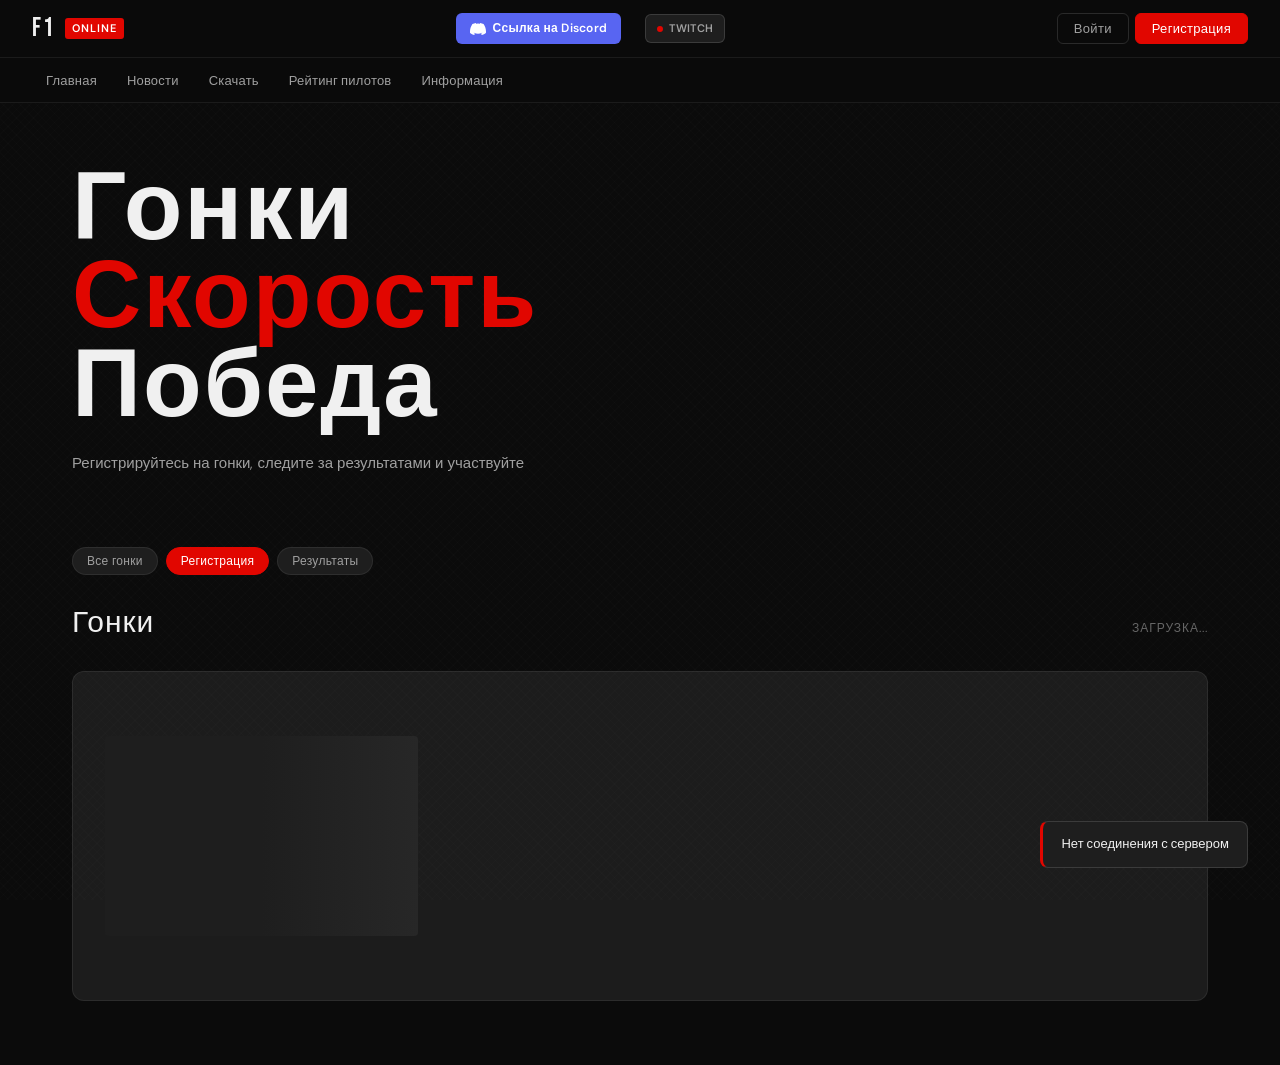
==== index.html @ d8cb24bf "fixleder" ====
<!DOCTYPE html>
<html lang="ru">
  <head>
    <meta charset="UTF-8" />
    <meta name="viewport" content="width=device-width, initial-scale=1.0" />
    <title>F1 Races</title>
    <link rel="preconnect" href="https://fonts.googleapis.com" />
    <link rel="preconnect" href="https://fonts.gstatic.com" crossorigin />
    <link
      href="https://fonts.googleapis.com/css2?family=Bebas+Neue&family=DM+Sans:ital,wght@0,300;0,400;0,500;0,600;1,400&display=swap"
      rel="stylesheet"
    />
    <style>
      *,
      *::before,
      *::after {
        box-sizing: border-box;
        margin: 0;
        padding: 0;
      }
      ::-webkit-scrollbar {
  width: 8px;
  height: 8px;
}

::-webkit-scrollbar-track {
  background: var(--surface);
  border-radius: 4px;
}

::-webkit-scrollbar-thumb {
  background: var(--surface3);
  border-radius: 4px;
  transition: background 0.2s;
}

::-webkit-scrollbar-thumb:hover {
  background: var(--red);
}

/* Для Firefox */
* {
  scrollbar-width: thin;
  scrollbar-color: var(--surface3) var(--surface);
}

/* Тонкий скролл для модальных окон */
.modal::-webkit-scrollbar,
.modal-body::-webkit-scrollbar {
  width: 6px;
}

.modal::-webkit-scrollbar-thumb,
.modal-body::-webkit-scrollbar-thumb {
  background: var(--border2);
  border-radius: 3px;
}

.modal::-webkit-scrollbar-thumb:hover,
.modal-body::-webkit-scrollbar-thumb:hover {
  background: var(--red);
}

/* Скрыть скролл но оставить функциональность (опционально) */
.hide-scrollbar::-webkit-scrollbar {
  display: none;
}
.hide-scrollbar {
  -ms-overflow-style: none;
  scrollbar-width: none;
}
      :root {
        --red: #e10600;
        --red-dark: #9b0000;
        --bg: #0b0b0b;
        --surface: #141414;
        --surface2: #1e1e1e;
        --surface3: #272727;
        --border: rgba(255, 255, 255, 0.07);
        --border2: rgba(255, 255, 255, 0.13);
        --text: #f0f0f0;
        --text2: #a0a0a0;
        --text3: #666;
        --font-display: "Bebas Neue", sans-serif;
        --font-body: "DM Sans", sans-serif;
        --green: #00c853;
        --yellow: #ffc107;
      }

      html {
        scroll-behavior: smooth;
      }

      body {
        background: var(--bg);
        color: var(--text);
        font-family: var(--font-body);
        font-size: 15px;
        line-height: 1.6;
        min-height: 100vh;
        overflow-x: hidden;
      }

      body::before {
        content: "";
        position: fixed;
        inset: 0;
        background-image: repeating-linear-gradient(
            45deg,
            rgba(255, 255, 255, 0.012) 0,
            rgba(255, 255, 255, 0.012) 1px,
            transparent 1px,
            transparent 6px
          ),
          repeating-linear-gradient(
            -45deg,
            rgba(255, 255, 255, 0.012) 0,
            rgba(255, 255, 255, 0.012) 1px,
            transparent 1px,
            transparent 6px
          );
        pointer-events: none;
        z-index: 0;
      }

      /* Loading overlay */
      .loading-overlay {
        position: fixed;
        inset: 0;
        z-index: 1000;
        background: var(--bg);
        display: flex;
        align-items: center;
        justify-content: center;
        transition: opacity 0.3s;
      }
      .loading-overlay.hidden {
        opacity: 0;
        pointer-events: none;
      }
      .spinner {
        width: 50px;
        height: 50px;
        border: 3px solid var(--surface2);
        border-top-color: var(--red);
        border-radius: 50%;
        animation: spin 1s linear infinite;
      }
      @keyframes spin {
        to {
          transform: rotate(360deg);
        }
      }

      /* ===== HEADER TWO-TIER ===== */
      .site-header {
        position: sticky;
        top: 0;
        z-index: 100;
        background: rgba(11, 11, 11, 0.96);
        backdrop-filter: blur(14px);
        border-bottom: 1px solid var(--border);
      }

      /* TOP BAR */
      .header-top {
        display: flex;
        align-items: center;
        justify-content: space-between;
        padding: 0 2rem;
        height: 58px;
        border-bottom: 1px solid var(--border);
      }

      .nav-logo {
        display: flex;
        align-items: center;
        gap: 10px;
        font-family: var(--font-display);
        font-size: 26px;
        letter-spacing: 2px;
        color: var(--text);
        text-decoration: none;
        cursor: pointer;
        flex-shrink: 0;
      }

      .nav-logo-badge {
        background: var(--red);
        color: #fff;
        font-size: 11px;
        font-family: var(--font-body);
        font-weight: 600;
        padding: 2px 7px;
        border-radius: 3px;
        letter-spacing: 1px;
        text-transform: uppercase;
      }

      .header-top-center {
        display: flex;
        align-items: center;
        gap: 1.5rem;
        flex: 1;
        justify-content: center;
      }

      .header-discord-link {
        display: flex;
        align-items: center;
        gap: 7px;
        background: #5865f2;
        color: #fff;
        font-size: 12px;
        font-weight: 600;
        padding: 6px 14px;
        border-radius: 6px;
        text-decoration: none;
        transition: background 0.15s;
        letter-spacing: 0.3px;
      }
      .header-discord-link:hover {
        background: #4752c4;
      }
      .header-discord-link svg {
        width: 16px;
        height: 16px;
        fill: currentColor;
        flex-shrink: 0;
      }

      .header-streams {
        display: flex;
        align-items: center;
        gap: 8px;
      }

      .stream-pill {
        display: flex;
        align-items: center;
        gap: 6px;
        background: var(--surface2);
        border: 1px solid var(--border2);
        color: var(--text2);
        font-size: 11px;
        font-weight: 600;
        padding: 5px 11px;
        border-radius: 6px;
        cursor: pointer;
        text-decoration: none;
        transition: all 0.15s;
        letter-spacing: 0.3px;
        text-transform: uppercase;
      }
      .stream-pill:hover {
        color: #9146ff;
        border-color: #9146ff;
        background: rgba(145, 70, 255, 0.08);
      }
      .stream-pill .live-dot {
        width: 6px;
        height: 6px;
        border-radius: 50%;
        background: var(--red);
        animation: pulse-dot 1.4s ease-in-out infinite;
      }
      @keyframes pulse-dot {
        0%,
        100% {
          opacity: 1;
          transform: scale(1);
        }
        50% {
          opacity: 0.4;
          transform: scale(0.8);
        }
      }

      .header-top-right {
        display: flex;
        align-items: center;
        gap: 6px;
        flex-shrink: 0;
      }

      .nav-btn {
        background: none;
        border: 1px solid var(--border2);
        color: var(--text2);
        font-family: var(--font-body);
        font-size: 13px;
        font-weight: 500;
        padding: 6px 16px;
        border-radius: 6px;
        cursor: pointer;
        transition: all 0.18s;
        letter-spacing: 0.3px;
      }
      .nav-btn:hover {
        color: var(--text);
        border-color: var(--border2);
        background: var(--surface2);
      }
      .nav-btn.primary {
        background: var(--red);
        border-color: var(--red);
        color: #fff;
      }
      .nav-btn.primary:hover {
        background: #c00;
      }
      .nav-btn:disabled {
        opacity: 0.5;
        cursor: not-allowed;
      }

      /* BOTTOM NAV BAR */
      .header-nav {
        display: flex;
        align-items: center;
        padding: 0 2rem;
        height: 44px;
        gap: 2px;
      }

      .hnav-item {
        position: relative;
      }

      .hnav-link {
        display: flex;
        align-items: center;
        gap: 4px;
        padding: 0 14px;
        height: 44px;
        font-size: 13px;
        font-weight: 500;
        color: var(--text2);
        cursor: pointer;
        background: none;
        border: none;
        font-family: var(--font-body);
        letter-spacing: 0.2px;
        transition: color 0.15s;
        white-space: nowrap;
        text-decoration: none;
      }
      .hnav-link:hover,
      .hnav-item:hover .hnav-link {
        color: var(--text);
      }
      .hnav-link.active {
        color: var(--text);
      }
      .hnav-link.active::after {
        content: "";
        position: absolute;
        left: 8px;
        right: 8px;
        bottom: 0;
        height: 2px;
        background: var(--red);
        border-radius: 2px 2px 0 0;
      }

      .hnav-arrow {
        font-size: 9px;
        opacity: 0.6;
        transition: transform 0.18s;
      }
      .hnav-item:hover .hnav-arrow {
        transform: rotate(180deg);
      }

      /* DROPDOWN */
      .hnav-dropdown {
        position: absolute;
        top: 100%;
        left: 0;
        min-width: 200px;
        background: var(--surface);
        border: 1px solid var(--border2);
        border-radius: 8px;
        padding: 6px 0;
        box-shadow: 0 12px 40px rgba(0, 0, 0, 0.6);
        opacity: 0;
        pointer-events: none;
        transform: translateY(8px);
        transition: opacity 0.18s, transform 0.18s;
        z-index: 200;
      }
      .hnav-item:hover .hnav-dropdown {
        opacity: 1;
        pointer-events: all;
        transform: translateY(0);
      }

      .hnav-drop-item {
        display: block;
        padding: 9px 16px;
        font-size: 13px;
        font-weight: 400;
        color: var(--text2);
        cursor: pointer;
        text-decoration: none;
        transition: all 0.12s;
        white-space: nowrap;
        background: none;
        border: none;
        width: 100%;
        text-align: left;
        font-family: var(--font-body);
      }
      .hnav-drop-item:hover {
        color: var(--text);
        background: var(--surface2);
        padding-left: 20px;
      }
      .hnav-drop-divider {
        height: 1px;
        background: var(--border);
        margin: 4px 0;
      }

      /* User pill in top-right when logged in */
      .user-menu {
        display: flex;
        align-items: center;
        gap: 10px;
      }
      .user-avatar {
        width: 32px;
        height: 32px;
        border-radius: 50%;
        background: var(--red);
        color: #fff;
        font-size: 12px;
        font-weight: 700;
        display: flex;
        align-items: center;
        justify-content: center;
        text-transform: uppercase;
      }

      /* keep nav-links id for JS compat */
      .nav-links {
        display: contents;
      }

      /* HERO */
      .hero {
        position: relative;
        z-index: 1;
        padding: 4rem 2rem 2.5rem;
        max-width: 1200px;
        margin: 0 auto;
      }

      .hero-tag {
        display: inline-block;
        border: 1px solid var(--red);
        color: var(--red);
        font-size: 11px;
        font-weight: 600;
        letter-spacing: 3px;
        text-transform: uppercase;
        padding: 4px 12px;
        border-radius: 3px;
        margin-bottom: 1.2rem;
      }

      .hero h1 {
        font-family: var(--font-display);
        font-size: clamp(52px, 8vw, 96px);
        line-height: 0.92;
        letter-spacing: 2px;
        margin-bottom: 1.2rem;
        color: var(--text);
      }
      .hero h1 span {
        color: var(--red);
      }

      .hero-sub {
        color: var(--text2);
        font-size: 15px;
        max-width: 480px;
        margin-bottom: 2rem;
        font-weight: 300;
      }

      .hero-stats {
        display: flex;
        gap: 2rem;
        border-top: 1px solid var(--border);
        padding-top: 1.5rem;
      }

      .hero-stat-label {
        font-size: 11px;
        text-transform: uppercase;
        letter-spacing: 2px;
        color: var(--text3);
        margin-bottom: 2px;
      }

      .hero-stat-val {
        font-family: var(--font-display);
        font-size: 28px;
        letter-spacing: 1px;
        color: var(--text);
      }

      /* FILTER BAR */
      .filter-bar {
        max-width: 1200px;
        margin: 0 auto;
        padding: 0 2rem 1.5rem;
        position: relative;
        z-index: 1;
        display: flex;
        align-items: center;
        gap: 8px;
        flex-wrap: wrap;
      }

      .filter-chip {
        background: var(--surface2);
        border: 1px solid var(--border);
        color: var(--text2);
        font-family: var(--font-body);
        font-size: 12px;
        font-weight: 500;
        padding: 5px 14px;
        border-radius: 100px;
        cursor: pointer;
        transition: all 0.15s;
        letter-spacing: 0.3px;
      }
      .filter-chip:hover {
        border-color: var(--border2);
        color: var(--text);
      }
      .filter-chip.active {
        background: var(--red);
        border-color: var(--red);
        color: #fff;
      }

      /* RACE GRID */
      .races-section {
        max-width: 1200px;
        margin: 0 auto;
        padding: 0 2rem 4rem;
        position: relative;
        z-index: 1;
      }

      .section-header {
        display: flex;
        align-items: baseline;
        justify-content: space-between;
        margin-bottom: 1.5rem;
      }

      .section-title {
        font-family: var(--font-display);
        font-size: 30px;
        letter-spacing: 1px;
        color: var(--text);
      }

      .section-count {
        font-size: 12px;
        color: var(--text3);
        letter-spacing: 1px;
        text-transform: uppercase;
      }

      .races-grid {
        display: grid;
        grid-template-columns: repeat(auto-fill, minmax(340px, 1fr));
        gap: 1px;
        background: var(--border);
        border: 1px solid var(--border);
        border-radius: 12px;
        overflow: hidden;
      }

      .race-card {
        background: var(--surface);
        padding: 1.5rem;
        cursor: pointer;
        transition: background 0.15s;
        position: relative;
        overflow: hidden;
      }
      .race-card:hover {
        background: var(--surface2);
      }
      .race-card::before {
        content: "";
        position: absolute;
        left: 0;
        top: 0;
        bottom: 0;
        width: 3px;
        background: transparent;
        transition: background 0.15s;
      }
      .race-card:hover::before {
        background: var(--red);
      }

      .race-card-top {
        display: flex;
        align-items: flex-start;
        justify-content: space-between;
        margin-bottom: 1rem;
      }

      .race-type {
        font-size: 10px;
        font-weight: 600;
        letter-spacing: 2px;
        text-transform: uppercase;
        color: var(--text3);
      }

      .status-badge {
        font-size: 10px;
        font-weight: 600;
        letter-spacing: 1px;
        text-transform: uppercase;
        padding: 3px 9px;
        border-radius: 3px;
      }
      .status-reg {
        background: rgba(0, 200, 83, 0.12);
        color: var(--green);
      }
      .status-done {
        background: rgba(255, 255, 255, 0.06);
        color: var(--text3);
      }
      .status-cancel {
        background: rgba(225, 6, 0, 0.12);
        color: var(--red);
      }

      .race-card h2 {
        font-family: var(--font-display);
        font-size: 22px;
        letter-spacing: 1px;
        line-height: 1.1;
        margin-bottom: 0.4rem;
        color: var(--text);
      }

      .race-card-meta {
        font-size: 12px;
        color: var(--text3);
        margin-bottom: 1.2rem;
        display: flex;
        align-items: center;
        gap: 10px;
        flex-wrap: wrap;
      }

      .race-card-meta span {
        display: flex;
        align-items: center;
        gap: 4px;
      }

      .race-card-footer {
        display: flex;
        align-items: center;
        justify-content: space-between;
        border-top: 1px solid var(--border);
        padding-top: 1rem;
      }

      .capacity-bar-wrap {
        flex: 1;
        margin-right: 1rem;
      }

      .capacity-label {
        font-size: 11px;
        color: var(--text3);
        margin-bottom: 4px;
        display: flex;
        justify-content: space-between;
      }

      .capacity-bar {
        height: 3px;
        background: var(--surface3);
        border-radius: 2px;
        overflow: hidden;
      }

      .capacity-fill {
        height: 100%;
        border-radius: 2px;
        background: var(--green);
        transition: width 0.6s;
      }
      .capacity-fill.warn {
        background: var(--yellow);
      }
      .capacity-fill.full {
        background: var(--red);
      }

      .register-btn {
        background: none;
        border: 1px solid var(--border2);
        color: var(--text2);
        font-family: var(--font-body);
        font-size: 11px;
        font-weight: 600;
        letter-spacing: 1px;
        text-transform: uppercase;
        padding: 6px 14px;
        border-radius: 5px;
        cursor: pointer;
        transition: all 0.15s;
        white-space: nowrap;
      }
      .register-btn:hover {
        background: var(--red);
        border-color: var(--red);
        color: #fff;
      }
      .register-btn.registered {
        background: var(--green);
        border-color: var(--green);
        color: #fff;
      }
      .register-btn:disabled {
        opacity: 0.5;
        cursor: not-allowed;
      }

      /* MODAL */
      .modal-overlay {
        position: fixed;
        inset: 0;
        z-index: 200;
        background: rgba(0, 0, 0, 0.75);
        backdrop-filter: blur(4px);
        display: flex;
        align-items: center;
        justify-content: center;
        opacity: 0;
        pointer-events: none;
        transition: opacity 0.2s;
        padding: 1rem;
      }
      .modal-overlay.open {
        opacity: 1;
        pointer-events: all;
      }

      .modal {
        background: var(--surface);
        border: 1px solid var(--border2);
        border-radius: 14px;
        width: min(560px, 94vw);
        max-height: 90vh;
        overflow-y: auto;
        transform: translateY(20px);
        transition: transform 0.25s;
      }
      .modal-overlay.open .modal {
        transform: translateY(0);
      }
      .modal.wide {
        width: min(800px, 94vw);
      }

      .modal-header {
        padding: 1.5rem 1.75rem 0;
        display: flex;
        align-items: flex-start;
        justify-content: space-between;
      }

      .modal-title {
        font-family: var(--font-display);
        font-size: 28px;
        letter-spacing: 1px;
      }

      .modal-close {
        background: var(--surface2);
        border: 1px solid var(--border);
        color: var(--text2);
        width: 32px;
        height: 32px;
        border-radius: 50%;
        cursor: pointer;
        font-size: 18px;
        display: flex;
        align-items: center;
        justify-content: center;
        transition: all 0.15s;
        flex-shrink: 0;
      }
      .modal-close:hover {
        background: var(--surface3);
        color: var(--text);
      }

      .modal-body {
        padding: 1.25rem 1.75rem 1.75rem;
      }

      .modal-meta {
        display: flex;
        flex-wrap: wrap;
        gap: 10px;
        margin-bottom: 1.25rem;
      }

      .modal-meta-chip {
        display: flex;
        align-items: center;
        gap: 6px;
        background: var(--surface2);
        border: 1px solid var(--border);
        padding: 5px 12px;
        border-radius: 6px;
        font-size: 12px;
        color: var(--text2);
      }

      .modal-about {
        font-size: 14px;
        color: var(--text2);
        line-height: 1.7;
        margin-bottom: 1.5rem;
        padding: 1rem;
        background: var(--surface2);
        border-radius: 8px;
        border-left: 3px solid var(--red);
      }

      .modal-action {
        display: flex;
        gap: 10px;
      }

      .btn {
        font-family: var(--font-body);
        font-size: 13px;
        font-weight: 600;
        letter-spacing: 0.5px;
        padding: 10px 22px;
        border-radius: 7px;
        cursor: pointer;
        border: none;
        transition: all 0.15s;
      }
      .btn-red {
        background: var(--red);
        color: #fff;
      }
      .btn-red:hover {
        background: #c00;
      }
      .btn-red:disabled {
        opacity: 0.5;
        cursor: not-allowed;
      }
      .btn-ghost {
        background: var(--surface2);
        color: var(--text2);
        border: 1px solid var(--border);
      }
      .btn-ghost:hover {
        color: var(--text);
        border-color: var(--border2);
      }
      .btn-green {
        background: var(--green);
        color: #fff;
      }
      .btn-green:hover {
        background: #00a344;
      }

      /* Results table */
      .results-table {
        width: 100%;
        border-collapse: collapse;
        margin-top: 0.5rem;
      }
      .results-table th {
        font-size: 10px;
        text-transform: uppercase;
        letter-spacing: 2px;
        color: var(--text3);
        font-weight: 600;
        padding: 6px 8px;
        text-align: left;
        border-bottom: 1px solid var(--border);
      }
      .results-table td {
        padding: 10px 8px;
        font-size: 13px;
        border-bottom: 1px solid var(--border);
      }
      .results-table tr:last-child td {
        border-bottom: none;
      }
      .pos-badge {
        display: inline-flex;
        align-items: center;
        justify-content: center;
        width: 26px;
        height: 26px;
        border-radius: 50%;
        font-family: var(--font-display);
        font-size: 14px;
        font-weight: 400;
      }
      .pos-1 {
        background: rgba(255, 193, 7, 0.15);
        color: #ffc107;
      }
      .pos-2 {
        background: rgba(176, 196, 222, 0.15);
        color: #b0c4de;
      }
      .pos-3 {
        background: rgba(205, 127, 50, 0.15);
        color: #cd7f32;
      }
      .pos-other {
        background: var(--surface3);
        color: var(--text3);
      }

      /* AUTH MODAL */
      .auth-tabs {
        display: flex;
        border-bottom: 1px solid var(--border);
        margin-bottom: 1.5rem;
      }
      .auth-tab {
        flex: 1;
        text-align: center;
        padding: 12px;
        font-size: 13px;
        font-weight: 500;
        color: var(--text3);
        cursor: pointer;
        border-bottom: 2px solid transparent;
        transition: all 0.15s;
        background: none;
        border-top: none;
        border-left: none;
        border-right: none;
        font-family: var(--font-body);
      }
      .auth-tab.active {
        color: var(--text);
        border-bottom-color: var(--red);
      }

      .form-group {
        margin-bottom: 1rem;
      }
      .form-label {
        display: block;
        margin-bottom: 6px;
        font-size: 12px;
        font-weight: 500;
        color: var(--text2);
        letter-spacing: 0.3px;
      }
      .form-input {
        width: 100%;
        background: var(--surface2);
        border: 1px solid var(--border);
        color: var(--text);
        font-family: var(--font-body);
        font-size: 14px;
        padding: 10px 13px;
        border-radius: 7px;
        transition: border-color 0.15s;
        outline: none;
      }
      .form-input:focus {
        border-color: var(--red);
      }
      .form-input::placeholder {
        color: var(--text3);
      }
      .form-input:disabled {
        opacity: 0.6;
        cursor: not-allowed;
      }
      textarea.form-input {
        min-height: 100px;
        resize: vertical;
      }

      .form-error {
        color: var(--red);
        font-size: 12px;
        margin-top: 4px;
        display: none;
      }
      .form-error.visible {
        display: block;
      }

      .form-footer {
        font-size: 12px;
        color: var(--text3);
        text-align: center;
        margin-top: 1rem;
      }
      .form-footer a {
        color: var(--red);
        cursor: pointer;
      }

      /* CREATE RACE FORM */
      .form-row {
        display: grid;
        grid-template-columns: 1fr 1fr;
        gap: 12px;
      }

      /* TOAST */
      .toast {
        position: fixed;
        bottom: 2rem;
        right: 2rem;
        z-index: 300;
        background: var(--surface2);
        border: 1px solid var(--border2);
        border-left: 3px solid var(--green);
        padding: 12px 18px;
        border-radius: 8px;
        font-size: 13px;
        font-weight: 500;
        color: var(--text);
        transform: translateY(20px);
        opacity: 0;
        transition: all 0.25s;
        max-width: 320px;
      }
      .toast.show {
        transform: translateY(0);
        opacity: 1;
      }
      .toast.error {
        border-left-color: var(--red);
      }

      /* PARTICIPANTS */
      .participants-list {
        display: flex;
        flex-wrap: wrap;
        gap: 8px;
        margin-top: 0.75rem;
      }
      .participant-chip {
        display: flex;
        align-items: center;
        gap: 7px;
        background: var(--surface2);
        border: 1px solid var(--border);
        padding: 5px 10px;
        border-radius: 100px;
        font-size: 12px;
        color: var(--text2);
      }
      .participant-avatar {
        width: 20px;
        height: 20px;
        border-radius: 50%;
        background: var(--red);
        color: #fff;
        font-size: 9px;
        font-weight: 700;
        display: flex;
        align-items: center;
        justify-content: center;
        text-transform: uppercase;
      }

      /* ADMIN PANEL */
      .admin-panel {
        max-width: 1200px;
        margin: 0 auto;
        padding: 0 2rem 4rem;
        position: relative;
        z-index: 1;
        display: none;
      }
      .admin-panel.visible {
        display: block;
      }

      .admin-grid {
        display: grid;
        grid-template-columns: repeat(4, 1fr);
        gap: 1px;
        background: var(--border);
        border: 1px solid var(--border);
        border-radius: 10px;
        overflow: hidden;
        margin-bottom: 2rem;
      }
      .admin-stat {
        background: var(--surface);
        padding: 1.25rem 1.5rem;
      }
      .admin-stat-label {
        font-size: 10px;
        text-transform: uppercase;
        letter-spacing: 2px;
        color: var(--text3);
        margin-bottom: 4px;
      }
      .admin-stat-val {
        font-family: var(--font-display);
        font-size: 32px;
      }
      .admin-stat-val.red {
        color: var(--red);
      }
      .admin-stat-val.green {
        color: var(--green);
      }

      .admin-actions {
        display: flex;
        gap: 10px;
        margin-bottom: 2rem;
      }

      /* Admin Races Table */
      .admin-table {
        width: 100%;
        border-collapse: collapse;
        background: var(--surface);
        border: 1px solid var(--border);
        border-radius: 10px;
        overflow: hidden;
      }
      .admin-table th {
        background: var(--surface2);
        padding: 12px 16px;
        text-align: left;
        font-size: 11px;
        text-transform: uppercase;
        letter-spacing: 1px;
        color: var(--text3);
        border-bottom: 1px solid var(--border);
      }
      .admin-table td {
        padding: 12px 16px;
        border-bottom: 1px solid var(--border);
        font-size: 13px;
      }
      .admin-table tr:last-child td {
        border-bottom: none;
      }
      .admin-table tr:hover {
        background: var(--surface2);
      }

      .admin-actions-cell {
        display: flex;
        gap: 8px;
      }
      .admin-btn {
        padding: 4px 10px;
        font-size: 11px;
        border-radius: 4px;
        cursor: pointer;
        border: 1px solid var(--border);
        background: var(--surface2);
        color: var(--text2);
        transition: all 0.15s;
      }
      .admin-btn:hover {
        background: var(--red);
        border-color: var(--red);
        color: #fff;
      }
      .admin-btn.edit:hover {
        background: var(--green);
        border-color: var(--green);
      }
      .admin-btn.danger:hover {
        background: var(--red);
        border-color: var(--red);
      }

      /* Empty state */
      .empty-state {
        text-align: center;
        padding: 4rem 2rem;
        color: var(--text3);
      }
      .empty-state-icon {
        font-size: 48px;
        margin-bottom: 1rem;
      }

      /* Error state */
      .error-state {
        text-align: center;
        padding: 4rem 2rem;
        color: var(--red);
      }

      /* Skeleton loading */
      .skeleton {
        background: linear-gradient(
          90deg,
          var(--surface2) 25%,
          var(--surface3) 50%,
          var(--surface2) 75%
        );
        background-size: 200% 100%;
        animation: loading 1.5s infinite;
        border-radius: 4px;
      }
      @keyframes loading {
        0% {
          background-position: 200% 0;
        }
        100% {
          background-position: -200% 0;
        }
      }

      /* Profile page */
      .profile-section {
        max-width: 800px;
        margin: 0 auto;
        padding: 2rem;
      }
      .profile-card {
        background: var(--surface);
        border: 1px solid var(--border);
        border-radius: 12px;
        padding: 2rem;
        margin-bottom: 2rem;
      }
      .profile-header {
        display: flex;
        align-items: center;
        gap: 1.5rem;
        margin-bottom: 2rem;
        padding-bottom: 2rem;
        border-bottom: 1px solid var(--border);
      }
      .profile-avatar-large {
        width: 80px;
        height: 80px;
        border-radius: 50%;
        background: var(--red);
        color: #fff;
        font-size: 32px;
        font-weight: 700;
        display: flex;
        align-items: center;
        justify-content: center;
        font-family: var(--font-display);
      }
      .profile-info h2 {
        font-family: var(--font-display);
        font-size: 32px;
        margin-bottom: 0.5rem;
      }
      .profile-info p {
        color: var(--text2);
        font-size: 14px;
      }

      /* NEW PAGES (placeholder) */
      .page {
        display: none;
      }
      .page.active {
        display: block;
      }
      .placeholder-page {
        max-width: 1200px;
        margin: 0 auto;
        padding: 4rem 2rem;
        position: relative;
        z-index: 1;
      }
      .placeholder-page h1 {
        font-family: var(--font-display);
        font-size: 64px;
        margin-bottom: 2rem;
        color: var(--text);
      }
      .placeholder-page p {
        color: var(--text2);
        font-size: 18px;
        max-width: 700px;
      }

      /* ===== NEWS PAGE STYLES ===== */
      .news-section {
        max-width: 1200px;
        margin: 0 auto;
        padding: 2rem;
        position: relative;
        z-index: 1;
      }

      .news-hero {
        padding: 3rem 2rem 2rem;
        max-width: 1200px;
        margin: 0 auto;
      }
      .news-hero h1 {
        font-family: var(--font-display);
        font-size: clamp(42px, 6vw, 72px);
        line-height: 1;
        letter-spacing: 2px;
        margin-bottom: 1rem;
        color: var(--text);
      }
      .news-hero h1 span {
        color: var(--red);
      }

      /* News Admin Panel */
      .news-admin-panel {
        max-width: 1200px;
        margin: 0 auto;
        padding: 0 2rem 3rem;
        position: relative;
        z-index: 1;
        display: none;
      }
      .news-admin-panel.visible {
        display: block;
      }

      /* News Grid */
      .news-grid {
        display: grid;
        grid-template-columns: repeat(auto-fill, minmax(360px, 1fr));
        gap: 1.5rem;
      }

      .news-card {
        background: var(--surface);
        border: 1px solid var(--border);
        border-radius: 12px;
        overflow: hidden;
        cursor: pointer;
        transition: all 0.2s;
        position: relative;
      }
      .news-card:hover {
        border-color: var(--border2);
        transform: translateY(-4px);
        box-shadow: 0 12px 40px rgba(0, 0, 0, 0.4);
      }
      .news-card::before {
        content: "";
        position: absolute;
        left: 0;
        top: 0;
        right: 0;
        height: 3px;
        background: transparent;
        transition: background 0.2s;
      }
      .news-card:hover::before {
        background: var(--red);
      }

      .news-card-image {
        width: 100%;
        height: 180px;
        background: var(--surface2);
        display: flex;
        align-items: center;
        justify-content: center;
        overflow: hidden;
      }
      .news-card-image img {
        width: 100%;
        height: 100%;
        object-fit: cover;
      }
      .news-card-image-placeholder {
        font-size: 48px;
        opacity: 0.3;
      }

      .news-card-content {
        padding: 1.25rem;
      }

      .news-card-date {
        font-size: 11px;
        color: var(--text3);
        text-transform: uppercase;
        letter-spacing: 1px;
        margin-bottom: 0.5rem;
      }

      .news-card-title {
        font-family: var(--font-display);
        font-size: 20px;
        letter-spacing: 0.5px;
        line-height: 1.2;
        margin-bottom: 0.75rem;
        color: var(--text);
        display: -webkit-box;
        -webkit-line-clamp: 2;
        -webkit-box-orient: vertical;
        overflow: hidden;
      }

      .news-card-summary {
        font-size: 13px;
        color: var(--text2);
        line-height: 1.5;
        display: -webkit-box;
        -webkit-line-clamp: 3;
        -webkit-box-orient: vertical;
        overflow: hidden;
      }

      .news-card-actions {
        display: flex;
        gap: 6px;
        padding: 0.75rem 1.25rem;
        border-top: 1px solid var(--border);
        background: var(--surface2);
      }
      .news-card-actions button {
        padding: 4px 10px;
        font-size: 11px;
        border-radius: 4px;
        cursor: pointer;
        border: 1px solid var(--border);
        background: var(--surface);
        color: var(--text2);
        transition: all 0.15s;
      }
      .news-card-actions button:hover {
        background: var(--red);
        border-color: var(--red);
        color: #fff;
      }
      .news-card-actions button.edit:hover {
        background: var(--green);
        border-color: var(--green);
      }

      /* News Detail Modal */
      .news-detail-image {
        width: 100%;
        height: 250px;
        background: var(--surface2);
        border-radius: 8px;
        margin-bottom: 1.5rem;
        overflow: hidden;
        display: flex;
        align-items: center;
        justify-content: center;
      }
      .news-detail-image img {
        width: 100%;
        height: 100%;
        object-fit: cover;
      }
      .news-detail-image-placeholder {
        font-size: 64px;
        opacity: 0.3;
      }

      .news-detail-content {
  font-size: 15px;
  line-height: 1.8;
  color: var(--text2);
  white-space: pre-wrap;
  word-wrap: break-word;
  overflow-wrap: break-word;
  word-break: break-word;       /* Дополнительный перенос */
  hyphens: auto;                /* Переносы через дефис */
  max-width: 100%;
  padding-right: 1rem;
}
#modal-news-detail .modal-body {
  overflow-x: hidden;
}

      /* News Admin Table */
      .news-admin-table td {
        vertical-align: middle;
      }
      .news-admin-table .news-title-cell {
        max-width: 300px;
        overflow: hidden;
        text-overflow: ellipsis;
        white-space: nowrap;
      }

      /* Responsive */
      @media (max-width: 768px) {
        nav {
          padding: 0 1rem;
        }
        .hero {
          padding: 2.5rem 1rem 1.5rem;
        }
        .filter-bar {
          padding: 0 1rem 1rem;
        }
        .races-section {
          padding: 0 1rem 3rem;
        }
        .races-grid {
          grid-template-columns: 1fr;
        }
        .form-row {
          grid-template-columns: 1fr;
        }
        .admin-grid {
          grid-template-columns: 1fr 1fr;
        }
        .hero-stats {
          flex-direction: column;
          gap: 1rem;
        }
        .admin-table {
          font-size: 12px;
        }
        .admin-table th,
        .admin-table td {
          padding: 8px;
        }
        .header-top-center {
          display: none;
        }
        .header-nav {
          overflow-x: auto;
          gap: 0;
        }
        .hnav-link {
          padding: 0 10px;
          font-size: 12px;
        }
        .header-top {
          padding: 0 1rem;
        }
        .header-nav {
          padding: 0 1rem;
        }
        .news-grid {
          grid-template-columns: 1fr;
        }
        .news-section {
          padding: 1rem;
        }
        .news-hero {
          padding: 2rem 1rem 1rem;
        }
      }
    </style>
  <base target="_blank">
</head>
  <body>
    <!-- Loading Overlay -->
    <div class="loading-overlay" id="loading-overlay">
      <div class="spinner"></div>
    </div>

    <!-- HEADER -->
    <header class="site-header">
      <!-- TOP BAR -->
      <div class="header-top">
        <!-- Logo -->
        <a
          class="nav-logo"
          onclick="app.navigate('home')"
          title="Главная страница"
        >
          F1<span class="nav-logo-badge">online</span>
        </a>

        <!-- Center: Discord + Streams -->
        <div class="header-top-center">
          <a
            href="https://discord.gg/dsCxutnVft"
            class="header-discord-link"
            target="_blank"
            rel="noopener"
            title="Наш Discord сервер"
          >
            <svg viewBox="0 0 24 24" xmlns="http://www.w3.org/2000/svg">
              <path
                d="M20.317 4.37a19.791 19.791 0 0 0-4.885-1.515.074.074 0 0 0-.079.037c-.21.375-.444.864-.608 1.25a18.27 18.27 0 0 0-5.487 0 12.64 12.64 0 0 0-.617-1.25.077.077 0 0 0-.079-.037A19.736 19.736 0 0 0 3.677 4.37a.07.07 0 0 0-.032.027C.533 9.046-.32 13.58.099 18.057.1 18.08.113 18.1.131 18.11a19.9 19.9 0 0 0 5.993 3.03.078.078 0 0 0 .084-.028 14.09 14.09 0 0 0 1.226-1.994.076.076 0 0 0-.041-.106 13.107 13.107 0 0 1-1.872-.892.077.077 0 0 1-.008-.128 10.2 10.2 0 0 0 .372-.292.074.074 0 0 1 .077-.01c3.928 1.793 8.18 1.793 12.062 0a.074.074 0 0 1 .078.01c.12.098.246.198.373.292a.077.077 0 0 1-.006.127 12.299 12.299 0 0 1-1.873.892.077.077 0 0 0-.041.107c.36.698.772 1.362 1.225 1.993a.076.076 0 0 0 .084.028 19.839 19.839 0 0 0 6.002-3.03.077.077 0 0 0 .032-.054c.5-5.177-.838-9.674-3.549-13.66a.061.061 0 0 0-.031-.03z"
              />
            </svg>
            Ссылка на Discord
          </a>

          <div class="header-streams">
            <a
              href="https://www.twitch.tv/?lang=ru"
              class="stream-pill"
              target="_blank"
              rel="noopener"
              title="Twitch стрим"
            >
              <span class="live-dot"></span>
              Twitch
            </a>
          </div>
        </div>

        <!-- Right: Auth buttons -->
        <div class="header-top-right">
          <div class="nav-links" id="nav-links">
            <button
              class="nav-btn"
              id="btn-admin"
              style="display: none"
              onclick="app.toggleAdmin()"
            >
              Панель
            </button>
            <button
              class="nav-btn"
              id="btn-create"
              style="display: none"
              onclick="app.openCreateModal()"
            >
              + Создать
            </button>
            <button
              class="nav-btn"
              id="btn-profile"
              style="display: none"
              onclick="app.navigate('profile')"
            >
              Профиль
            </button>
            <button
              class="nav-btn"
              id="btn-login"
              onclick="app.openAuthModal('login')"
            >
              Войти
            </button>
            <button
              class="nav-btn primary"
              id="btn-register-nav"
              onclick="app.openAuthModal('signup')"
            >
              Зарегистрироваться
            </button>
          </div>
        </div>
      </div>

      <!-- BOTTOM NAV BAR -->
      <nav class="header-nav">
        <div class="hnav-item">
          <button
            class="hnav-link"
            data-page="home"
            onclick="app.navigate('home')"
            title="Главная страница с гонками"
          >
            Главная
          </button>
        </div>
        <div class="hnav-item">
          <button
            class="hnav-link"
            data-page="news"
            onclick="app.navigate('news')"
            title="Последние новости Formula 1"
          >
            Новости
          </button>
        </div>
        <div class="hnav-item">
          <button
            class="hnav-link"
            data-page="download"
            onclick="app.navigate('download')"
            title="Скачать моды, скины и патчи"
          >
            Скачать
          </button>
        </div>
        <div class="hnav-item">
          <button class="hnav-link" data-page="pilotstats" onclick="app.navigate('pilotstats')">
            Рейтинг пилотов
          </button>
        </div>
        <div class="hnav-item">
          <button
            class="hnav-link"
            data-page="info"
            onclick="app.navigate('info')"
            title="О проекте и правилах"
          >
            Информация
          </button>
        </div>
      </nav>
    </header>

    <!-- MAIN CONTENT -->
    <main id="main-content">
      <!-- HOME PAGE -->
      <div id="page-home" class="page active">
        <section class="hero">
          <h1>Гонки<br /><span>Скорость</span><br />Победа</h1>
          <p class="hero-sub">
            Регистрируйтесь на гонки, следите за результатами и участвуйте
          </p>

        </section>

        <!-- ADMIN PANEL -->
        <section class="admin-panel" id="admin-panel">
          <div class="section-header">
            <span class="section-title">Панель администратора</span>
          </div>
          <div class="admin-grid">
            <div class="admin-stat">
              <div class="admin-stat-label">Всего гонок</div>
              <div class="admin-stat-val" id="admin-stat-total">—</div>
            </div>
            <div class="admin-stat">
              <div class="admin-stat-label">Открыта регистрация</div>
              <div class="admin-stat-val green" id="admin-stat-open">—</div>
            </div>
            <div class="admin-stat">
              <div class="admin-stat-label">Участников</div>
              <div class="admin-stat-val" id="admin-stat-users">—</div>
            </div>
            <div class="admin-stat">
              <div class="admin-stat-label">Завершено</div>
              <div class="admin-stat-val red" id="admin-stat-finished">—</div>
            </div>
          </div>

          <!-- Admin Races Table -->
          <div class="section-header">
            <span class="section-title">Управление гонками</span>
          </div>
          <div style="overflow-x: auto">
            <table class="admin-table" id="admin-races-table">
              <thead>
                <tr>
                  <th>ID</th>
                  <th>Название</th>
                  <th>Тип</th>
                  <th>Дата</th>
                  <th>Статус</th>
                  <th>Участники</th>
                  <th>Действия</th>
                </tr>
              </thead>
              <tbody id="admin-races-tbody">
                <tr>
                  <td
                    colspan="7"
                    style="text-align: center; color: var(--text3)"
                  >
                    Загрузка...
                  </td>
                </tr>
              </tbody>
            </table>
          </div>
        </section>

        <!-- FILTER BAR -->
        <div class="filter-bar">
          <button class="filter-chip" data-filter="all">Все гонки</button>
          <button class="filter-chip active" data-filter="Регистрация">
            Регистрация
          </button>
          <button class="filter-chip" data-filter="Завершена">
            Результаты
          </button>
          
        </div>

        <!-- RACES GRID -->
        <section class="races-section">
          <div class="section-header">
            <span class="section-title">Гонки</span>
            <span class="section-count" id="races-count">Загрузка...</span>
          </div>
          <div class="races-grid" id="races-grid">
            <div class="empty-state">
              <div class="skeleton" style="height: 200px"></div>
            </div>
          </div>
        </section>
      </div>

      <!-- PROFILE PAGE -->
      <div id="page-profile" class="page">
        <section class="profile-section">
          <div class="profile-card">
            <div class="profile-header">
              <div class="profile-avatar-large" id="profile-avatar">?</div>
              <div class="profile-info">
                <h2 id="profile-name">Загрузка...</h2>
                <p id="profile-email">...</p>
              </div>
            </div>
            <div class="form-row">
              <div class="form-group">
                <label class="form-label">Счёт</label>
                <div class="hero-stat-val" id="profile-score">0</div>
              </div>
              <div class="form-group">
                <label class="form-label">Статус</label>
                <div class="modal-meta-chip" id="profile-status">
                  Пользователь
                </div>
              </div>
            </div>
            <div class="form-row" id="profile-rating-row" style="margin-top: 1rem; display: none;">
              <div class="form-group">
                <label class="form-label">👍 Лайков</label>
                <div class="hero-stat-val" id="profile-likes" style="color: var(--green);">0</div>
              </div>
              <div class="form-group">
                <label class="form-label">👎 Дизлайков</label>
                <div class="hero-stat-val" id="profile-dislikes" style="color: var(--red);">0</div>
              </div>
            </div>
          </div>

          <div class="section-header">
            <span class="section-title">Мои регистрации</span>
          </div>
          <div class="races-grid" id="profile-races">
            <div class="empty-state">Нет активных регистраций</div>
          </div>
        </section>
      </div>

      <!-- НОВОСТИ PAGE -->
      <div id="page-news" class="page">
        <!-- News Hero -->
        <section class="news-hero">
          <h1>Новости<br /><span>F1 Online</span></h1>
          <p class="hero-sub">
            Последние новости, анонсы гонок и обновления проекта.
          </p>
        </section>

        <!-- NEWS ADMIN PANEL (only for superusers) -->
        <section class="news-admin-panel" id="news-admin-panel">
          <div class="section-header">
            <span class="section-title">Панель управления новостями</span>
          </div>
          <div class="admin-grid" style="grid-template-columns: repeat(2, 1fr);">
            <div class="admin-stat">
              <div class="admin-stat-label">Всего новостей</div>
              <div class="admin-stat-val" id="news-admin-stat-total">—</div>
            </div>
            <div class="admin-stat">
              <div class="admin-stat-label">Последняя</div>
              <div class="admin-stat-val red" id="news-admin-stat-latest">—</div>
            </div>
          </div>

          <div class="admin-actions">
            <button class="btn btn-red" onclick="app.openCreateNewsModal()">
              + Создать новость
            </button>
          </div>

          <!-- News Admin Table -->
          <div class="section-header">
            <span class="section-title">Управление новостями</span>
          </div>
          <div style="overflow-x: auto">
            <table class="admin-table news-admin-table" id="admin-news-table">
              <thead>
                <tr>
                  <th>ID</th>
                  <th>Заголовок</th>
                  <th>Дата</th>
                  <th>Действия</th>
                </tr>
              </thead>
              <tbody id="admin-news-tbody">
                <tr>
                  <td colspan="4" style="text-align: center; color: var(--text3)">
                    Загрузка...
                  </td>
                </tr>
              </tbody>
            </table>
          </div>
        </section>

        <!-- NEWS GRID -->
        <section class="news-section">
          <div class="section-header">
            <span class="section-title">Последние новости</span>
            <span class="section-count" id="news-count">Загрузка...</span>
          </div>
          <div class="news-grid" id="news-grid">
            <div class="empty-state">
              <div class="skeleton" style="height: 200px"></div>
            </div>
          </div>
        </section>
      </div>

      <!-- СКАЧАТЬ -->
      <div id="page-download" class="page">
        <div class="placeholder-page">
          <h1>Скачать</h1>
          <p>
            Скачать отсюда: моды, скины, патчи, конфигурации и другие файлы.
          </p>
          <p style="margin-top: 2rem; color: var(--text3)"></p>
        </div>
      </div>

      <!-- ИНФОРМАЦИЯ -->
      <div id="page-info" class="page">
        <div class="placeholder-page">
          <h1>Информация</h1>
          <p>О проекте, правилах</p>
          <p style="margin-top: 2rem; color: var(--text3)"></p>
        </div>
      </div>

      <!-- РЕЙТИНГ ПИЛОТОВ -->
      <div id="page-pilotstats" class="page">
        <section class="races-section">
          <div class="section-header">
            <span class="section-title">Рейтинг пилотов</span>
            <span class="section-count" id="leaderboard-count">Загрузка...</span>
          </div>
          <div style="overflow-x: auto;">
            <table class="admin-table" id="leaderboard-table">
              <thead>
                <tr>
                  <th style="width: 70px;">Место</th>
                  <th>Пилот</th>
                  <th style="width: 100px;">Гонок</th>
                  <th style="width: 130px;">Лучший рез.</th>
                  <th style="width: 110px;">Очки</th>
                </tr>
              </thead>
              <tbody id="leaderboard-tbody">
                <tr>
                  <td colspan="5" style="text-align: center; color: var(--text3); padding: 3rem;">
                    Загрузка...
                  </td>
                </tr>
              </tbody>
            </table>
          </div>
        </section>
      </div>
    </main>

    <!-- RACE DETAIL MODAL -->
    <div class="modal-overlay" id="modal-detail">
      <div class="modal">
        <div class="modal-header">
          <div>
            <div
              class="race-type"
              id="detail-type"
              style="
                margin-bottom: 6px;
                font-size: 10px;
                letter-spacing: 2px;
                text-transform: uppercase;
                color: var(--text3);
              "
            ></div>
            <div class="modal-title" id="detail-name"></div>
          </div>
          <button class="modal-close" onclick="app.closeModal('modal-detail')">
            ✕
          </button>
        </div>
        <div class="modal-body">
          <div class="modal-meta" id="detail-meta"></div>
          <div class="modal-about" id="detail-about"></div>

          <div
            id="detail-results-wrap"
            style="margin-bottom: 1.25rem; display: none"
          >
            <div
              style="
                font-size: 11px;
                text-transform: uppercase;
                letter-spacing: 2px;
                color: var(--text3);
                margin-bottom: 0.75rem;
                font-weight: 600;
              "
            >
              Результаты
            </div>
            <table class="results-table">
              <thead>
                <tr>
                  <th>Поз.</th>
                  <th>Участник</th>
                  <th style="text-align:right;">Очки</th>
                </tr>
              </thead>
              <tbody id="detail-results-body"></tbody>
            </table>
          </div>

          <div style="margin-bottom: 1.5rem">
            <div
              style="
                font-size: 11px;
                text-transform: uppercase;
                letter-spacing: 2px;
                color: var(--text3);
                margin-bottom: 0.75rem;
                font-weight: 600;
              "
            >
              Участники <span id="participants-count"></span>
            </div>
            <div class="participants-list" id="detail-participants"></div>
          </div>

          <!-- REVIEW SECTION (для завершённых гонок) -->
          <div id="detail-review-section" style="display: none; margin-bottom: 1.5rem; padding-top: 1rem; border-top: 1px solid var(--border);">
            <div
              style="
                font-size: 11px;
                text-transform: uppercase;
                letter-spacing: 2px;
                color: var(--text3);
                margin-bottom: 0.75rem;
                font-weight: 600;
              "
            >
              Оценить организатора
            </div>
            <div style="display: flex; gap: 10px; flex-wrap: wrap;">
              <button class="btn btn-green" onclick="app.submitReview(app.state.currentRace.id, 1)" id="btn-like">
                👍 Лайк
              </button>
              <button class="btn btn-red" onclick="app.submitReview(app.state.currentRace.id, -1)" id="btn-dislike">
                👎 Дизлайк
              </button>
              <button class="btn btn-ghost" onclick="app.deleteReview(app.state.currentRace.id)" id="btn-remove-review" style="display: none;">
                Убрать оценку
              </button>
            </div>
            <div id="review-error" class="form-error" style="margin-top: 0.5rem;"></div>
          </div>

          <div class="modal-action" id="detail-actions"></div>
        </div>
      </div>
    </div>

    <!-- AUTH MODAL -->
        <!-- AUTH MODAL -->
        <div class="modal-overlay" id="modal-auth">
          <div class="modal">
            <div class="modal-header" style="padding-bottom: 1rem">
              <div class="modal-title" id="auth-modal-title">Аккаунт</div>
              <button class="modal-close" onclick="app.closeModal('modal-auth')">
                ✕
              </button>
            </div>
            <div class="modal-body" style="padding-top: 0">
              <div class="auth-tabs" id="auth-tabs">
                <button
                  class="auth-tab active"
                  data-tab="login"
                  onclick="app.switchAuthTab('login')"
                >
                  Войти
                </button>
                <button
                  class="auth-tab"
                  data-tab="signup"
                  onclick="app.switchAuthTab('signup')"
                >
                  Создать аккаунт
                </button>
              </div>
    
              <!-- LOGIN -->
              <form id="form-login" onsubmit="app.handleLogin(event)">
                <div class="form-group">
                  <label class="form-label">Имя</label>
                  <input
                    class="form-input"
                    name="email"
                    placeholder="Ваше имя"
                    required
                  />
                  <div class="form-error" id="error-login-email"></div>
                </div>
                <div class="form-group">
                  <label class="form-label">Пароль</label>
                  <input
                    class="form-input"
                    type="password"
                    name="password"
                    placeholder="••••••••"
                    required
                    minlength="6"
                  />
                  <div class="form-error" id="error-login-password"></div>
                </div>
                <div style="text-align: right; margin-bottom: 1rem;">
                  <a onclick="app.switchAuthTab('forgot')" style="color: var(--red); cursor: pointer; font-size: 12px;">
                    Забыли пароль?
                  </a>
                </div>
                <button
                  type="submit"
                  class="btn btn-red"
                  style="width: 100%; margin-top: 0.5rem"
                  id="btn-submit-login"
                >
                  Войти
                </button>
                <div class="form-footer">
                  Нет аккаунта?
                  <a onclick="app.switchAuthTab('signup')">Зарегистрироваться</a>
                </div>
              </form>
    
              <!-- SIGNUP -->
              <form
                id="form-signup"
                style="display: none"
                onsubmit="app.handleRegister(event)"
              >
                <div class="form-group">
                  <label class="form-label">Имя</label>
                  <input
                    class="form-input"
                    name="email"
                    placeholder="Ваше имя"
                    required
                  />
                  <div class="form-error" id="error-signup-email"></div>
                </div>
                <div class="form-row">
                  <div class="form-group">
                    <label class="form-label">Пароль</label>
                    <input
                      class="form-input"
                      type="password"
                      name="password"
                      placeholder="••••••••"
                      required
                      minlength="6"
                    />
                  </div>
                  <div class="form-group">
                    <label class="form-label">Повтор пароля</label>
                    <input
                      class="form-input"
                      type="password"
                      name="password2"
                      placeholder="••••••••"
                      required
                      minlength="6"
                    />
                  </div>
                </div>
                <div class="form-error" id="error-signup-general"></div>
                <button
                  type="submit"
                  class="btn btn-red"
                  style="width: 100%; margin-top: 0.5rem"
                  id="btn-submit-signup"
                >
                  Создать аккаунт
                </button>
                <div class="form-footer">
                  Уже есть аккаунт?
                  <a onclick="app.switchAuthTab('login')">Войти</a>
                </div>
              </form>
    
              <!-- FORGOT PASSWORD -->
              <form
                id="form-forgot"
                style="display: none"
                onsubmit="app.handleForgotPassword(event)"
              >
                <div class="form-group">
                  <label class="form-label">Имя</label>
                  <input
                    class="form-input"
                    name="email"
                    placeholder="Ваше имя"
                    required
                  />
                  <div class="form-error" id="error-forgot-email"></div>
                </div>
                <div class="form-error" id="error-forgot-general"></div>
                <button
                  type="submit"
                  class="btn btn-red"
                  style="width: 100%; margin-top: 0.5rem"
                  id="btn-submit-forgot"
                >
                  Отправить ссылку
                </button>
                <div class="form-footer">
                  <a onclick="app.switchAuthTab('login')">Вернуться к входу</a>
                </div>
              </form>
    
              <!-- RESET PASSWORD -->
              <form
                id="form-reset"
                style="display: none"
                onsubmit="app.handleResetPassword(event)"
              >
                <input type="hidden" name="token" id="reset-token" />
                <div class="form-group">
                  <label class="form-label">Новый пароль</label>
                  <input
                    class="form-input"
                    type="password"
                    name="password"
                    placeholder="••••••••"
                    required
                    minlength="6"
                  />
                </div>
                <div class="form-group">
                  <label class="form-label">Повтор пароля</label>
                  <input
                    class="form-input"
                    type="password"
                    name="password2"
                    placeholder="••••••••"
                    required
                    minlength="6"
                  />
                </div>
                <div class="form-error" id="error-reset-general"></div>
                <button
                  type="submit"
                  class="btn btn-red"
                  style="width: 100%; margin-top: 0.5rem"
                  id="btn-submit-reset"
                >
                  Сменить пароль
                </button>
              </form>
            </div>
          </div>
        </div>

    <!-- CREATE RACE MODAL -->
    <div class="modal-overlay" id="modal-create">
      <div class="modal">
        <div class="modal-header">
          <div class="modal-title">Создать гонку</div>
          <button class="modal-close" onclick="app.closeModal('modal-create')">
            ✕
          </button>
        </div>
        <div class="modal-body">
          <form id="form-create" onsubmit="app.handleCreateRace(event)">
            <div class="form-group">
              <label class="form-label">Название гонки</label>
              <input
                class="form-input"
                type="text"
                name="name"
                placeholder="Гран-При Москвы"
                required
              />
            </div>
            <div class="form-row">
              <div class="form-group">
                <label class="form-label">Тип трассы</label>
                <input
                  class="form-input"
                  type="text"
                  name="race"
                  placeholder="Городская трасса"
                  required
                />
              </div>
              <div class="form-group">
                <label class="form-label">Макс. участников</label>
                <input
                  class="form-input"
                  type="number"
                  name="maxuser"
                  value="20"
                  min="2"
                  max="100"
                  required
                />
              </div>
            </div>
            <div class="form-row">
              <div class="form-group">
                <label class="form-label">Дата и время</label>
                <input
                  class="form-input"
                  type="datetime-local"
                  name="time"
                  required
                />
              </div>
              <div class="form-group">
                <label class="form-label">Статус</label>
                <select class="form-input" name="status">
                  <option value="Регистрация">Регистрация</option>
                  <option value="Завершена">Завершена</option>
                </select>
              </div>
            </div>
            <div class="form-group">
              <label class="form-label">Описание</label>
              <textarea
                class="form-input"
                rows="3"
                name="about"
                placeholder="Расскажите о гонке..."
                style="resize: vertical"
              ></textarea>
            </div>
            <div class="form-error" id="error-create-race"></div>
            <div style="display: flex; gap: 10px; margin-top: 0.5rem">
              <button type="submit" class="btn btn-red" id="btn-submit-create">
                Создать
              </button>
              <button
                type="button"
                class="btn btn-ghost"
                onclick="app.closeModal('modal-create')"
              >
                Отмена
              </button>
            </div>
          </form>
        </div>
      </div>
    </div>

    <!-- EDIT RACE MODAL -->
    <div class="modal-overlay" id="modal-edit">
      <div class="modal">
        <div class="modal-header">
          <div class="modal-title">Редактировать гонку</div>
          <button class="modal-close" onclick="app.closeModal('modal-edit')">
            ✕
          </button>
        </div>
        <div class="modal-body">
          <form id="form-edit" onsubmit="app.handleEditRace(event)">
            <input type="hidden" name="race_id" id="edit-race-id" />
            <div class="form-group">
              <label class="form-label">Название гонки</label>
              <input class="form-input" type="text" name="name" required />
            </div>
            <div class="form-row">
              <div class="form-group">
                <label class="form-label">Тип трассы</label>
                <input class="form-input" type="text" name="race" required />
              </div>
              <div class="form-group">
                <label class="form-label">Макс. участников</label>
                <input
                  class="form-input"
                  type="number"
                  name="maxuser"
                  min="2"
                  max="100"
                  required
                />
              </div>
            </div>
            <div class="form-row">
              <div class="form-group">
                <label class="form-label">Дата и время</label>
                <input
                  class="form-input"
                  type="datetime-local"
                  name="time"
                  required
                />
              </div>
              <div class="form-group">
                <label class="form-label">Статус</label>
                <select class="form-input" name="status">
                  <option value="Регистрация">Регистрация</option>
                  <option value="Завершена">Завершена</option>
                </select>
              </div>
            </div>
            <div class="form-group">
              <label class="form-label">Описание</label>
              <textarea
                class="form-input"
                rows="3"
                name="about"
                style="resize: vertical"
              ></textarea>
            </div>
            <div class="form-error" id="error-edit-race"></div>
            <div style="display: flex; gap: 10px; margin-top: 0.5rem">
              <button type="submit" class="btn btn-red" id="btn-submit-edit">
                Сохранить
              </button>
              <button
                type="button"
                class="btn btn-ghost"
                onclick="app.closeModal('modal-edit')"
              >
                Отмена
              </button>
            </div>
          </form>
        </div>
      </div>
    </div>

    <!-- SET RESULTS MODAL (Admin) -->
    <div class="modal-overlay" id="modal-results">
      <div class="modal">
        <div class="modal-header">
          <div class="modal-title">Установить результаты</div>
          <button class="modal-close" onclick="app.closeModal('modal-results')">
            ✕
          </button>
        </div>
        <div class="modal-body">
          <div id="results-form-container"></div>
          <div style="display: flex; gap: 10px; margin-top: 1rem">
            <button class="btn btn-red" onclick="app.saveResults()">
              Сохранить
            </button>
            <button
              class="btn btn-ghost"
              onclick="app.closeModal('modal-results')"
            >
              Отмена
            </button>
          </div>
        </div>
      </div>
    </div>

    <!-- CREATE NEWS MODAL -->
    <div class="modal-overlay" id="modal-create-news">
      <div class="modal wide">
        <div class="modal-header">
          <div class="modal-title">Создать новость</div>
          <button class="modal-close" onclick="app.closeModal('modal-create-news')">
            ✕
          </button>
        </div>
        <div class="modal-body">
          <form id="form-create-news" onsubmit="app.handleCreateNews(event)">
            <div class="form-group">
              <label class="form-label">Заголовок</label>
              <input
                class="form-input"
                type="text"
                name="title"
                placeholder="Заголовок новости"
                required
              />
            </div>
            <div class="form-group">
              <label class="form-label">Краткое описание</label>
              <input
                class="form-input"
                type="text"
                name="summary"
                placeholder="Краткое описание для карточки новости"
              />
            </div>
            <div class="form-group">
              <label class="form-label">URL изображения (опционально)</label>
              <input
                class="form-input"
                type="url"
                name="image_url"
                placeholder="https://example.com/image.jpg"
              />
            </div>
            <div class="form-group">
              <label class="form-label">Полный текст новости</label>
              <textarea
                class="form-input"
                rows="8"
                name="content"
                placeholder="Напишите полный текст новости..."
                required
              ></textarea>
            </div>
            <div class="form-error" id="error-create-news"></div>
            <div style="display: flex; gap: 10px; margin-top: 0.5rem">
              <button type="submit" class="btn btn-red" id="btn-submit-create-news">
                Создать
              </button>
              <button
                type="button"
                class="btn btn-ghost"
                onclick="app.closeModal('modal-create-news')"
              >
                Отмена
              </button>
            </div>
          </form>
        </div>
      </div>
    </div>

    <!-- EDIT NEWS MODAL -->
    <div class="modal-overlay" id="modal-edit-news">
      <div class="modal wide">
        <div class="modal-header">
          <div class="modal-title">Редактировать новость</div>
          <button class="modal-close" onclick="app.closeModal('modal-edit-news')">
            ✕
          </button>
        </div>
        <div class="modal-body">
          <form id="form-edit-news" onsubmit="app.handleEditNews(event)">
            <input type="hidden" name="news_id" id="edit-news-id" />
            <div class="form-group">
              <label class="form-label">Заголовок</label>
              <input class="form-input" type="text" name="title" required />
            </div>
            <div class="form-group">
              <label class="form-label">Краткое описание</label>
              <input class="form-input" type="text" name="summary" />
            </div>
            <div class="form-group">
              <label class="form-label">URL изображения (опционально)</label>
              <input class="form-input" type="url" name="image_url" />
            </div>
            <div class="form-group">
              <label class="form-label">Полный текст новости</label>
              <textarea
                class="form-input"
                rows="8"
                name="content"
                required
              ></textarea>
            </div>
            <div class="form-error" id="error-edit-news"></div>
            <div style="display: flex; gap: 10px; margin-top: 0.5rem">
              <button type="submit" class="btn btn-red" id="btn-submit-edit-news">
                Сохранить
              </button>
              <button
                type="button"
                class="btn btn-ghost"
                onclick="app.closeModal('modal-edit-news')"
              >
                Отмена
              </button>
            </div>
          </form>
        </div>
      </div>
    </div>

    <!-- NEWS DETAIL MODAL -->
    <div class="modal-overlay" id="modal-news-detail">
      <div class="modal wide">
        <div class="modal-header">
          <div>
            <div class="modal-title" id="news-detail-title"></div>
          </div>
          <button class="modal-close" onclick="app.closeModal('modal-news-detail')">
            ✕
          </button>
        </div>
        <div class="modal-body">
          <div class="modal-meta" id="news-detail-meta"></div>
          <div class="news-detail-image" id="news-detail-image"></div>
          <div class="news-detail-content" id="news-detail-content"></div>
          <div class="modal-action" style="margin-top: 1.5rem;">
            <button class="btn btn-ghost" onclick="app.closeModal('modal-news-detail')">
              Закрыть
            </button>
          </div>
        </div>
      </div>
    </div>

    <!-- TOAST -->
    <div class="toast" id="toast"></div>

    <script>
      // ==========================================
      // CONFIGURATION
      // ==========================================
      const CONFIG = {
        API_URL: "http://localhost:8000",
        TOKEN_KEY: "f1_access_token",
        REFRESH_KEY: "f1_refresh_token",
      };

      // ==========================================
      // API SERVICE
      // ==========================================
      class ApiService {
        constructor() {
          this.baseUrl = CONFIG.API_URL;
        }

        getToken() {
          return localStorage.getItem(CONFIG.TOKEN_KEY);
        }

        setToken(token) {
          localStorage.setItem(CONFIG.TOKEN_KEY, token);
        }

        removeToken() {
          localStorage.removeItem(CONFIG.TOKEN_KEY);
          localStorage.removeItem(CONFIG.REFRESH_KEY);
        }

        async request(endpoint, options = {}) {
          const url = `${this.baseUrl}${endpoint}`;

          const config = {
            headers: {
              "Content-Type": "application/json",
              Accept: "application/json",
              ...(this.getToken() && {
                Authorization: `Bearer ${this.getToken()}`,
              }),
              ...options.headers,
            },
            ...options,
          };

          if (options.body && typeof options.body === "object") {
            config.body = JSON.stringify(options.body);
          }

          try {
            const response = await fetch(url, config);

            if (response.status === 401) {
              this.removeToken();
              app.updateAuthUI();
              throw new Error("Сессия истекла. Пожалуйста, войдите снова.");
            }

            if (!response.ok) {
              const error = await response
                .json()
                .catch(() => ({ detail: `HTTP ${response.status}` }));
              throw new Error(error.detail || `Ошибка ${response.status}`);
            }

            if (response.status === 204) return null;
            return response.json();
          } catch (error) {
            if (error.message === "Failed to fetch") {
              throw new Error("Нет соединения с сервером");
            }
            throw error;
          }
        }

        // Auth
        async login(email, password) {
          const formData = new URLSearchParams();
          formData.append("username", email);
          formData.append("password", password);

          const response = await fetch(`${this.baseUrl}/auth/login`, {
            method: "POST",
            headers: { "Content-Type": "application/x-www-form-urlencoded" },
            body: formData,
          });

          if (!response.ok) {
            const error = await response
              .json()
              .catch(() => ({ detail: "Неверный email или пароль" }));
            throw new Error(error.detail);
          }

          const data = await response.json();
          this.setToken(data.access_token);
          return data;
        }

        async register(email, password) {
          return this.request("/auth/register", {
            method: "POST",
            body: { email, password },
          });
        }

        async getCurrentUser() {
          return this.request("/auth/users/me");
        }

        // Races
        async getRaces() {
          return this.request("/races/");
        }

        async getRace(id) {
          return this.request(`/races/${id}`);
        }

        async createRace(data) {
          if (data.time) {
            data.time = new Date(data.time).toISOString();
          }
          return this.request("/races/", {
            method: "POST",
            body: data,
          });
        }

        async updateRace(id, data) {
          if (data.time) {
            data.time = new Date(data.time).toISOString();
          }
          return this.request(`/races/${id}`, {
            method: "PATCH",
            body: data,
          });
        }

        async registerForRace(id) {
          return this.request(`/races/${id}/register`, { method: "POST" });
        }

        async unregisterFromRace(id) {
          return this.request(`/races/${id}/unregister`, { method: "DELETE" });
        }

        async getRaceParticipants(id) {
          return this.request(`/races/${id}/all_users`);
        }

        async getRaceResults(id) {
          return this.request(`/races/${id}/results`);
        }

        async setRaceResults(id, results) {
          return this.request(`/races/${id}/results`, {
            method: "POST",
            body: { results },
          });
        }

        // Reviews
        async submitReview(raceId, vote) {
          return this.request(`/races/${raceId}/review`, {
            method: "POST",
            body: { vote },
          });
        }

        async deleteReview(raceId) {
          return this.request(`/races/${raceId}/review`, {
            method: "DELETE",
          });
        }

        // Leaderboard
        async getLeaderboard() {
          return this.request("/auth/users/leaderboard");
        }

        // News
        async getNews() {
          return this.request("/news/");
        }

        async getNewsItem(id) {
          return this.request(`/news/${id}`);
        }

        async createNews(data) {
          return this.request("/news/", {
            method: "POST",
            body: data,
          });
        }

        async updateNews(id, data) {
          return this.request(`/news/${id}`, {
            method: "PATCH",
            body: data,
          });
        }

        async deleteNews(id) {
          return this.request(`/news/${id}`, {
            method: "DELETE",
          });
        }
      }

      // ==========================================
      // APPLICATION
      // ==========================================
      class App {
        constructor() {
          this.api = new ApiService();
          this.state = {
            user: null,
            races: [],
            news: [],
            currentFilter: "Регистрация",
            currentRace: null,
            currentNews: null,
            editingRace: null,
            editingNews: null,
            participants: new Map(),
            registrations: new Set(),
          };

          this.init();
        }

        async init() {
          this.bindEvents();

          const token = this.api.getToken();
          if (token) {
            try {
              this.state.user = await this.api.getCurrentUser();
            } catch (e) {
              this.api.removeToken();
            }
          }

          this.updateAuthUI();
          await this.loadRaces();
          

          document.getElementById("loading-overlay").classList.add("hidden");
        }

        bindEvents() {
          document.querySelectorAll(".filter-chip").forEach((chip) => {
            chip.addEventListener("click", (e) => {
              document
                .querySelectorAll(".filter-chip")
                .forEach((c) => c.classList.remove("active"));
              e.target.classList.add("active");
              this.state.currentFilter = e.target.dataset.filter;
              this.renderRaces();
            });
          });
        }

        navigate(page, subpage = null) {
          // Hide all pages
          document
            .querySelectorAll(".page")
            .forEach((p) => p.classList.remove("active"));

          // Show selected page
          const pageMap = {
            home: "page-home",
            profile: "page-profile",
            news: "page-news",
            download: "page-download",
            pilotstats: "page-pilotstats",
            info: "page-info",
          };

          const pageId = pageMap[page];
          if (pageId) {
            document.getElementById(pageId).classList.add("active");
          }

          // Update active nav link
          document
            .querySelectorAll(".hnav-link")
            .forEach((link) => link.classList.remove("active"));
          const activeLink = document.querySelector(
            `.hnav-link[data-page="${page}"]`
          );
          if (activeLink) {
            activeLink.classList.add("active");
          } else if (page === "home") {
            document
              .querySelector('.hnav-link[onclick*="home"]')
              ?.classList.add("active");
          }

          if (page === "profile") {
            this.renderProfile();
          } else if (page === "pilotstats") {
            this.loadLeaderboard();
          } else if (page === "news") {
            this.loadNews();
          }

          if (page !== "home") {
            document.getElementById("admin-panel")?.classList.remove("visible");
          }
        }

        updateAuthUI() {
          const { user } = this.state;
          const btnLogin = document.getElementById("btn-login");
          const btnRegister = document.getElementById("btn-register-nav");
          const btnCreate = document.getElementById("btn-create");
          const btnAdmin = document.getElementById("btn-admin");
          const btnProfile = document.getElementById("btn-profile");

          if (user) {
            btnLogin.style.display = "none";
            btnRegister.textContent = "Выйти";
            btnRegister.onclick = () => this.logout();
            btnProfile.style.display = "";

            const canCreate = user.is_verified || user.is_superuser;
            btnCreate.style.display = canCreate ? "" : "none";
            btnAdmin.style.display = user.is_superuser ? "" : "none";
          } else {
            btnLogin.style.display = "";
            btnRegister.textContent = "Регистрация";
            btnRegister.onclick = () => this.openAuthModal("signup");
            btnCreate.style.display = "none";
            btnAdmin.style.display = "none";
            btnProfile.style.display = "none";
          }
        }

        async loadRaces() {
          try {
            this.state.races = await this.api.getRaces();

            if (this.state.user) {
              await this.loadUserRegistrations();
            }

            this.renderRaces();
            this.updateAdminStats();
            this.renderAdminTable();
          } catch (error) {
            this.showToast(error.message, true);
          }
        }

        async loadUserRegistrations() {
          this.state.registrations.clear();
          for (const race of this.state.races) {
            try {
              const participants = await this.api.getRaceParticipants(race.id);
              this.state.participants.set(race.id, participants);
              if (participants.some((p) => p.user_id === this.state.user.id)) {
                this.state.registrations.add(race.id);
              }
            } catch (e) {
              console.error("Failed to load participants for race", race.id);
            }
          }
        }

        async loadNews() {
          try {
            this.state.news = await this.api.getNews();
            this.renderNews();
            this.updateNewsAdminStats();
            this.renderNewsAdminTable();
          } catch (error) {
            this.showToast(error.message, true);
          }
        }

        async handleLogin(e) {
          e.preventDefault();
          const form = e.target;
          const email = form.email.value;
          const password = form.password.value;
          const btn = document.getElementById("btn-submit-login");
          btn.disabled = true;
          btn.textContent = "Вход...";

          try {
            await this.api.login(email, password);
            this.state.user = await this.api.getCurrentUser();
            this.updateAuthUI();
            this.closeModal("modal-auth");
            this.showToast(`Добро пожаловать, ${this.state.user.email}!`);
            await this.loadRaces();
            form.reset();
          } catch (error) {
            document.getElementById("error-login-email").textContent =
              error.message;
            document
              .getElementById("error-login-email")
              .classList.add("visible");
          } finally {
            btn.disabled = false;
            btn.textContent = "Войти";
          }
        }

        async handleRegister(e) {
          e.preventDefault();
          const form = e.target;
          const email = form.email.value;
          const password = form.password.value;
          const errorEl = document.getElementById("error-signup-general");

          if (password !== form.password2.value) {
            errorEl.textContent = "Пароли не совпадают";
            errorEl.classList.add("visible");
            return;
          }

          const btn = document.getElementById("btn-submit-signup");
          btn.disabled = true;
          btn.textContent = "Создание...";

          try {
            await this.api.register(email, password);
            await this.api.login(email, password);
            this.state.user = await this.api.getCurrentUser();
            this.updateAuthUI();
            this.closeModal("modal-auth");
            this.showToast("Аккаунт создан! Добро пожаловать!");
            await this.loadRaces();
            form.reset();
          } catch (error) {
            errorEl.textContent = error.message;
            errorEl.classList.add("visible");
          } finally {
            btn.disabled = false;
            btn.textContent = "Создать аккаунт";
          }
        }

        logout() {
          this.api.removeToken();
          this.state.user = null;
          this.state.registrations.clear();
          this.state.participants.clear();
          this.updateAuthUI();
          this.renderRaces();
          this.showToast("Вы вышли из аккаунта");
          this.navigate("home");
        }

        async handleCreateRace(e) {
          e.preventDefault();
          const form = e.target;
          const btn = document.getElementById("btn-submit-create");
          btn.disabled = true;

          const data = {
            name: form.name.value,
            race: form.race.value,
            about: form.about.value,
            time: form.time.value,
            maxuser: parseInt(form.maxuser.value),
            status: form.status.value,
          };

          try {
            await this.api.createRace(data);
            this.closeModal("modal-create");
            this.showToast("Гонка создана!");
            await this.loadRaces();
            form.reset();
          } catch (error) {
            document.getElementById("error-create-race").textContent =
              error.message;
            document
              .getElementById("error-create-race")
              .classList.add("visible");
          } finally {
            btn.disabled = false;
          }
        }

        canEditRaces() {
          return (
            this.state.user &&
            (this.state.user.is_verified || this.state.user.is_superuser)
          );
        }

        canEditRace(race) {
          if (!this.state.user) return false;
          if (this.state.user.is_superuser) return true;
          if (
            this.state.user.is_verified &&
            race &&
            race.created_by === this.state.user.id
          )
            return true;
          return false;
        }

        canSetResults(race) {
          if (!this.state.user) return false;
          if (this.state.user.is_superuser) return true;
          if (
            this.state.user.is_verified &&
            race &&
            race.created_by === this.state.user.id
          )
            return true;
          return false;
        }

        async openEditModal(raceId, e) {
          if (e) e.stopPropagation();

          if (!this.canEditRaces()) {
            this.showToast("У вас нет прав на редактирование гонок", true);
            return;
          }

          try {
            const race = await this.api.getRace(raceId);
            this.state.editingRace = race;

            document.getElementById("edit-race-id").value = race.id;
            const form = document.getElementById("form-edit");
            form.name.value = race.name;
            form.race.value = race.race;
            form.maxuser.value = race.maxuser;
            form.about.value = race.about || "";
            form.status.value = race.status;

            const d = new Date(race.time);
            d.setMinutes(d.getMinutes() - d.getTimezoneOffset());
            form.time.value = d.toISOString().slice(0, 16);

            this.openModal("modal-edit");
          } catch (error) {
            this.showToast(error.message, true);
          }
        }

        async handleEditRace(e) {
          e.preventDefault();
          const form = e.target;
          const btn = document.getElementById("btn-submit-edit");
          btn.disabled = true;

          const data = {
            name: form.name.value,
            race: form.race.value,
            about: form.about.value,
            time: form.time.value,
            maxuser: parseInt(form.maxuser.value),
            status: form.status.value,
          };

          try {
            await this.api.updateRace(this.state.editingRace.id, data);
            this.closeModal("modal-edit");
            this.showToast("Гонка обновлена!");
            await this.loadRaces();
            this.state.editingRace = null;
          } catch (error) {
            if (
              error.message.includes("Forbidden") ||
              error.message.includes("403")
            ) {
              document.getElementById("error-edit-race").textContent =
                "У вас нет прав на редактирование этой гонки";
            } else {
              document.getElementById("error-edit-race").textContent =
                error.message;
            }
            document.getElementById("error-edit-race").classList.add("visible");
          } finally {
            btn.disabled = false;
          }
        }

        async openResultsModal(raceId, e) {
          if (e) e.stopPropagation();

          try {
            const race = await this.api.getRace(raceId);
            this.state.currentRace = race;
            const participants = await this.api.getRaceParticipants(raceId);

            let resultsHtml = "";
            if (participants.length === 0) {
              resultsHtml =
                '<p style="color:var(--text3);text-align:center;padding:2rem;">Нет зарегистрированных участников</p>';
            } else {
              resultsHtml =
                '<div style="display:flex;flex-direction:column;gap:10px;">' +
                participants
                  .map((p, idx) => {
                    return `
              <div style="display:flex;align-items:center;gap:12px;padding:12px;background:var(--surface2);border-radius:8px;border:1px solid var(--border);">
                <div style="flex:1;font-size:14px;color:var(--text);">${p.username}</div>
                <input type="number" 
                       class="form-input" 
                       style="width:80px;text-align:center;" 
                       min="1" 
                       placeholder="-"
                       data-user-id="${p.user_id}"
                       id="result-pos-${p.user_id}"/>
              </div>
            `;
                  })
                  .join("") +
                "</div>";
            }

            document.getElementById("results-form-container").innerHTML =
              resultsHtml;
            this.openModal("modal-results");
          } catch (error) {
            this.showToast(error.message, true);
          }
        }

        async saveResults() {
          if (!this.state.currentRace) return;

          const inputs = document.querySelectorAll(
            "#results-form-container input[data-user-id]"
          );
          const results = [];
          const positions = new Set();

          for (const input of inputs) {
            const userId = parseInt(input.dataset.userId);
            const position = input.value ? parseInt(input.value) : null;

            if (position !== null && !isNaN(position)) {
              if (positions.has(position)) {
                this.showToast("Позиции должны быть уникальными", true);
                return;
              }
              positions.add(position);
              results.push({ user_id: userId, position: position });
            }
          }

          if (results.length === 0) {
            this.showToast("Укажите хотя бы один результат", true);
            return;
          }

          try {
            await this.api.setRaceResults(this.state.currentRace.id, results);
            this.closeModal("modal-results");
            this.showToast("Результаты сохранены!");
            await this.loadRaces();
          } catch (error) {
            if (
              error.message.includes("Forbidden") ||
              error.message.includes("403")
            ) {
              this.showToast(
                "У вас нет прав на установку результатов этой гонки",
                true
              );
            } else {
              this.showToast(error.message, true);
            }
          }
        }

        async toggleRegistration(raceId, e) {
          if (e) e.stopPropagation();

          if (!this.state.user) {
            this.openAuthModal("login");
            return;
          }

          try {
            if (this.state.registrations.has(raceId)) {
              await this.api.unregisterFromRace(raceId);
              this.state.registrations.delete(raceId);
              this.showToast("Регистрация отменена");
            } else {
              await this.api.registerForRace(raceId);
              this.state.registrations.add(raceId);
              this.showToast("Вы зарегистрированы на гонку!");
            }
            await this.loadRaces();
          } catch (error) {
            this.showToast(error.message, true);
          }
        }

        renderRaces() {
          const grid = document.getElementById("races-grid");
          const filtered =
            this.state.currentFilter === "all"
              ? this.state.races
              : this.state.races.filter(
                  (r) => r.status === this.state.currentFilter
                );

          document.getElementById("races-count").textContent = `${
            filtered.length
          } ${this.pluralize(filtered.length, "гонка", "гонки", "гонок")}`;

          if (filtered.length === 0) {
            grid.innerHTML = `<div class="empty-state" style="grid-column: 1/-1;"><div class="empty-state-icon">🏁</div>Нет гонок</div>`;
            return;
          }

          grid.innerHTML = filtered
            .map((race) => {
              const pct = Math.round((race.users / race.maxuser) * 100);
              const fillClass = pct >= 100 ? "full" : pct >= 75 ? "warn" : "";
              const isRegistered = this.state.registrations.has(race.id);
              const canRegister =
                race.status === "Регистрация" &&
                !isRegistered &&
                race.users < race.maxuser;
              const canUnregister =
                race.status === "Регистрация" && isRegistered;

              // Добавляем рейтинг организатора
              const ratingHtml = [];
              if (race.organizer_likes > 0) {
                ratingHtml.push(`<span style="color: var(--green);">👍 ${race.organizer_likes}</span>`);
              }
              if (race.organizer_dislikes > 0) {
                ratingHtml.push(`<span style="color: var(--red);">👎 ${race.organizer_dislikes}</span>`);
              }

              return `
        <div class="race-card" onclick="app.openRaceDetail(${race.id})">
          <div class="race-card-top">
            <div class="race-type">${race.race}</div>
            <span class="status-badge ${this.getStatusClass(race.status)}">${
                race.status
              }</span>
          </div>
          <h2>${race.name}</h2>
          <div class="race-card-meta">
            <span>📅 ${this.formatDate(race.time)}</span>
            ${race.creator_email ? `<span>👤 ${race.creator_email}</span>` : ""}
            ${ratingHtml.join('')}
          </div>
          <div class="race-card-footer">
            <div class="capacity-bar-wrap">
              <div class="capacity-label">
                <span>Места</span>
                <span>${race.users} / ${race.maxuser}</span>
              </div>
              <div class="capacity-bar">
                <div class="capacity-fill ${fillClass}" style="width:${pct}%"></div>
              </div>
            </div>
            <div style="display:flex;gap:8px;">
              ${
                this.canEditRace(race)
                  ? `
                <button class="register-btn" onclick="app.openEditModal(${race.id}, event)" title="Редактировать">
                  ✎
                </button>
              `
                  : ""
              }
              ${
                race.status === "Завершена" && this.canEditRace(race)
                  ? `
                <button class="register-btn" onclick="app.openResultsModal(${race.id}, event)" title="Результаты">
                  🏆
                </button>
              `
                  : ""
              }
              ${
                race.status === "Регистрация"
                  ? `
                <button class="register-btn ${
                  isRegistered ? "registered" : ""
                }" 
                        onclick="app.toggleRegistration(${race.id}, event)"
                        ${!canRegister && !canUnregister ? "disabled" : ""}>
                  ${isRegistered ? "Выйти" : "Участвовать"}
                </button>
              `
                  : ""
              }
            </div>
          </div>
        </div>
      `;
            })
            .join("");
        }

        renderAdminTable() {
          if (!this.state.user?.is_superuser) return;

          const tbody = document.getElementById("admin-races-tbody");
          if (this.state.races.length === 0) {
            tbody.innerHTML =
              '<tr><td colspan="7" style="text-align: center; color: var(--text3);">Нет гонок</td></tr>';
            return;
          }

          tbody.innerHTML = this.state.races
            .map(
              (race) => `
      <tr>
        <td>${race.id}</td>
        <td>${race.name}</td>
        <td>${race.race}</td>
        <td>${this.formatDate(race.time)}</td>
        <td><span class="status-badge ${this.getStatusClass(race.status)}">${
                race.status
              }</span></td>
        <td>${race.users} / ${race.maxuser}</td>
        <td>
          <div class="admin-actions-cell">
            <button class="admin-btn edit" onclick="app.openEditModal(${
              race.id
            })">Редактировать</button>
            ${
              race.status === "Завершена"
                ? `
              <button class="admin-btn" onclick="app.openResultsModal(${race.id})">Результаты</button>
            `
                : ""
            }
          </div>
        </td>
      </tr>
    `
            )
            .join("");
        }

        async openRaceDetail(id) {
          try {
            const race = await this.api.getRace(id);
            this.state.currentRace = race;

            document.getElementById("detail-type").textContent = race.race;
            document.getElementById("detail-name").textContent = race.name;
            document.getElementById("detail-about").textContent =
              race.about || "Описание не указано.";

            // Формируем мета-информацию с рейтингом
            let metaHtml = `
        <div class="modal-meta-chip">📅 ${this.formatDate(race.time)}</div>
        <div class="modal-meta-chip">👥 ${race.users} / ${race.maxuser}</div>
        ${
          race.creator_email
            ? `<div class="modal-meta-chip">👤 Организатор: ${race.creator_email}</div>`
            : ""
        }
      `;
            
            // Добавляем рейтинг организатора
            if (race.organizer_likes !== undefined || race.organizer_dislikes !== undefined) {
              const likes = race.organizer_likes || 0;
              const dislikes = race.organizer_dislikes || 0;
              metaHtml += `<div class="modal-meta-chip" style="background: var(--surface3);">👍 ${likes} 👎 ${dislikes}</div>`;
            }
            
            metaHtml += `<span class="status-badge ${this.getStatusClass(race.status)}">${race.status}</span>`;
            
            document.getElementById("detail-meta").innerHTML = metaHtml;

            const participants = await this.api.getRaceParticipants(id);
            document.getElementById(
              "participants-count"
            ).textContent = `(${participants.length})`;
            document.getElementById("detail-participants").innerHTML =
              participants
                .map((p) => {
                  const initials = p.username
                    .split("@")[0]
                    .slice(0, 2)
                    .toUpperCase();
                  return `
          <div class="participant-chip">
            <div class="participant-avatar">${initials}</div>
            ${p.username}
          </div>
        `;
                })
                .join("") ||
              '<span style="color:var(--text3);font-size:13px;">Нет участников</span>';

            const resultsWrap = document.getElementById("detail-results-wrap");
            if (race.status === "Завершена") {
              try {
                const results = await this.api.getRaceResults(id);
                if (results.results && results.results.length > 0) {
                  resultsWrap.style.display = "block";
                  const POINTS_TABLE = {1:60, 2:55, 3:50, 4:47, 5:44, 6:42, 7:40, 8:38, 9:35, 10:32, 11:28, 12:25, 13:22, 14:20, 15:18, 16:16, 17:13, 18:10, 19:5, 20:0}
                  ;
                  document.getElementById("detail-results-body").innerHTML =
                    results.results
                      .map((r) => {
                        let posClass =
                          r.position <= 3 ? `pos-${r.position}` : "pos-other";
                        const pts = POINTS_TABLE[r.position] || 0;
                        const ptsHtml = pts > 0
                          ? `<span style="font-family:var(--font-display);font-size:16px;color:var(--yellow);">+${pts}</span>`
                          : `<span style="color:var(--text3);">—</span>`;
                        return `
                <tr>
                  <td><span class="pos-badge ${posClass}">${r.position}</span></td>
                  <td>${r.username}</td>
                  <td style="text-align:right;">${ptsHtml}</td>
                </tr>
              `;
                      })
                      .join("");
                } else {
                  resultsWrap.style.display = "none";
                }
              } catch (e) {
                resultsWrap.style.display = "none";
              }
            } else {
              resultsWrap.style.display = "none";
            }

            // Показываем секцию оценки для завершённых гонок, если пользователь участвовал
            const reviewSection = document.getElementById("detail-review-section");
            const isParticipant = participants.some(p => p.user_id === this.state.user?.id);
            
            if (race.status === "Завершена" && this.state.user && isParticipant) {
              reviewSection.style.display = "block";
              // Сбрасываем состояние кнопок
              document.getElementById("btn-like").style.opacity = "1";
              document.getElementById("btn-dislike").style.opacity = "1";
              document.getElementById("btn-remove-review").style.display = "none";
              document.getElementById("review-error").classList.remove("visible");
            } else {
              reviewSection.style.display = "none";
            }

            const actions = document.getElementById("detail-actions");
            const isRegistered = this.state.registrations.has(id);
            const canEdit = this.canEditRace(race);

            let buttons = [];

            if (race.status === "Регистрация") {
              if (isRegistered) {
                buttons.push(
                  `<button class="btn btn-ghost" onclick="app.toggleRegistration(${id});app.closeModal('modal-detail')">Отменить участие</button>`
                );
              } else if (race.users < race.maxuser) {
                buttons.push(
                  `<button class="btn btn-red" onclick="app.toggleRegistration(${id});app.closeModal('modal-detail')">Участвовать</button>`
                );
              }
            }

            if (canEdit) {
              buttons.push(
                `<button class="btn btn-green" onclick="app.openEditModal(${id});app.closeModal('modal-detail')">Редактировать</button>`
              );
            }

            if (race.status === "Завершена" && canEdit) {
              buttons.push(
                `<button class="btn btn-green" onclick="app.openResultsModal(${id})">Результаты</button>`
              );
            }

            buttons.push(
              `<button class="btn btn-ghost" onclick="app.closeModal('modal-detail')">Закрыть</button>`
            );

            actions.innerHTML = buttons.join("");

            this.openModal("modal-detail");
          } catch (error) {
            this.showToast(error.message, true);
          }
        }

        // Отправка оценки организатору
        async submitReview(raceId, vote) {
          try {
            await this.api.submitReview(raceId, vote);
            
            this.showToast(vote === 1 ? '👍 Лайк поставлен!' : '👎 Дизлайк поставлен!');
            
            // Обновляем UI кнопок
            document.getElementById("btn-like").style.opacity = vote === 1 ? '1' : '0.5';
            document.getElementById("btn-dislike").style.opacity = vote === -1 ? '1' : '0.5';
            document.getElementById("btn-remove-review").style.display = '';
            
            // Обновляем данные гонки
            await this.loadRaces();
            
          } catch (error) {
            const errorEl = document.getElementById("review-error");
            errorEl.textContent = error.message;
            errorEl.classList.add("visible");
          }
        }

        // Удаление оценки
        async deleteReview(raceId) {
          try {
            await this.api.deleteReview(raceId);
            
            this.showToast('Оценка удалена');
            
            // Сбрасываем UI кнопок
            document.getElementById("btn-like").style.opacity = '1';
            document.getElementById("btn-dislike").style.opacity = '1';
            document.getElementById("btn-remove-review").style.display = 'none';
            
            await this.loadRaces();
            
          } catch (error) {
            this.showToast(error.message, true);
          }
        }

        // Загрузка таблицы лидеров
        async loadLeaderboard() {
          try {
            const users = await this.api.getLeaderboard();
            const tbody = document.getElementById('leaderboard-tbody');
            
            document.getElementById('leaderboard-count').textContent = 
              `${users.length} ${this.pluralize(users.length, 'пилот', 'пилота', 'пилотов')}`;
            
            if (users.length === 0) {
              tbody.innerHTML = '<tr><td colspan="5" style="text-align: center; padding: 3rem;">Нет данных</td></tr>';
              return;
            }
            
            tbody.innerHTML = users.map((user, index) => {
              const rank = index + 1;
              let rankStyle = '';
              let rowStyle = '';
              if (rank === 1) { rankStyle = 'background: rgba(255,193,7,0.2); color: #ffc107; font-weight: 700;'; rowStyle = 'background: rgba(255,193,7,0.04);'; }
              else if (rank === 2) { rankStyle = 'background: rgba(176,196,222,0.2); color: #b0c4de; font-weight: 700;'; rowStyle = 'background: rgba(176,196,222,0.03);'; }
              else if (rank === 3) { rankStyle = 'background: rgba(205,127,50,0.2); color: #cd7f32; font-weight: 700;'; rowStyle = 'background: rgba(205,127,50,0.03);'; }

              const bestPos = user.best_position;
              let bestPosHtml = '<span style="color:var(--text3);">—</span>';
              if (bestPos) {
                const cls = bestPos <= 3 ? `pos-${bestPos}` : 'pos-other';
                bestPosHtml = `<span class="pos-badge ${cls}">${bestPos}</span>`;
              }

              return `
                <tr style="${rowStyle}">
                  <td>
                    <span style="display: inline-flex; align-items: center; justify-content: center; width: 32px; height: 32px; border-radius: 50%; ${rankStyle}">
                      ${rank}
                    </span>
                  </td>
                  <td>
                    <div style="display: flex; align-items: center; gap: 10px;">
                      <div class="participant-avatar" style="width: 32px; height: 32px; font-size: 12px;">
                        ${user.email.slice(0, 2).toUpperCase()}
                      </div>
                      <div>
                        <div style="font-weight: 500;">${user.email.split('@')[0]}</div>
                      </div>
                    </div>
                  </td>
                  <td style="color: var(--text2);">${user.races_completed || 0}</td>
                  <td>${bestPosHtml}</td>
                  <td>
                    <div class="hero-stat-val" style="font-size: 22px;">${user.score || 0}</div>
                  </td>
                </tr>
              `;
            }).join('');
            
          } catch (error) {
            document.getElementById('leaderboard-tbody').innerHTML = 
              `<tr><td colspan="5" style="text-align: center; color: var(--red); padding: 3rem;">${error.message}</td></tr>`;
          }
        }

        renderProfile() {
          if (!this.state.user) {
            this.navigate("home");
            return;
          }

          const user = this.state.user;
          document.getElementById("profile-avatar").textContent = user.email
            .slice(0, 2)
            .toUpperCase();
          document.getElementById("profile-name").textContent =
            user.email.split("@")[0];
          document.getElementById("profile-email").textContent = user.email;
          document.getElementById("profile-score").textContent =
            user.score || 0;

          const statusEl = document.getElementById("profile-status");
          if (user.is_superuser) {
            statusEl.textContent = "Администратор";
            statusEl.style.background = "rgba(225,6,0,0.2)";
            statusEl.style.color = "var(--red)";
          } else if (user.is_verified) {
            statusEl.textContent = "Верифицированный пилот";
            statusEl.style.background = "rgba(0,200,83,0.15)";
            statusEl.style.color = "var(--green)";
          } else {
            statusEl.textContent = "Пилот";
          }

          // Показываем рейтинг организатора
          const ratingRow = document.getElementById("profile-rating-row");
          if (user.organizer_likes !== undefined || user.organizer_dislikes !== undefined) {
            ratingRow.style.display = "flex";
            document.getElementById("profile-likes").textContent = user.organizer_likes || 0;
            document.getElementById("profile-dislikes").textContent = user.organizer_dislikes || 0;
          } else {
            ratingRow.style.display = "none";
          }

          const userRaces = this.state.races.filter((r) =>
            this.state.registrations.has(r.id)
          );
          const container = document.getElementById("profile-races");

          if (userRaces.length === 0) {
            container.innerHTML =
              '<div class="empty-state">Нет активных регистраций</div>';
          } else {
            container.innerHTML = userRaces
              .map(
                (race) => `
        <div class="race-card" onclick="app.openRaceDetail(${race.id})">
          <div class="race-card-top">
            <div class="race-type">${race.race}</div>
            <span class="status-badge ${this.getStatusClass(race.status)}">${
                  race.status
                }</span>
          </div>
          <h2>${race.name}</h2>
          <div class="race-card-meta">
            <span>📅 ${this.formatDate(race.time)}</span>
            ${race.creator_email ? `<span>👤 ${race.creator_email}</span>` : ""}
          </div>
        </div>
      `
              )
              .join("");
          }
        }



        updateAdminStats() {
          if (!this.state.user?.is_superuser) return;

          const total = this.state.races.length;
          const open = this.state.races.filter(
            (r) => r.status === "Регистрация"
          ).length;
          const finished = this.state.races.filter(
            (r) => r.status === "Завершена"
          ).length;
          const totalUsers = this.state.races.reduce(
            (sum, r) => sum + r.users,
            0
          );

          document.getElementById("admin-stat-total").textContent = total;
          document.getElementById("admin-stat-open").textContent = open;
          document.getElementById("admin-stat-users").textContent = totalUsers;
          document.getElementById("admin-stat-finished").textContent = finished;
        }
        
        openModal(id) {
          document.getElementById(id).classList.add("open");
          document.body.style.overflow = "hidden";
        }

        closeModal(id) {
          document.getElementById(id).classList.remove("open");
          document.body.style.overflow = "";
          document
            .querySelectorAll(".form-error")
            .forEach((el) => el.classList.remove("visible"));
        }

        switchAuthTab(tab) {
          document
            .querySelectorAll(".auth-tab")
            .forEach((t) => t.classList.remove("active"));
          document.querySelector(`[data-tab="${tab}"]`).classList.add("active");
          document.getElementById("form-login").style.display =
            tab === "login" ? "block" : "none";
          document.getElementById("form-signup").style.display =
            tab === "signup" ? "block" : "none";
        }

        openAuthModal(tab = "login") {
          this.switchAuthTab(tab);
          this.openModal("modal-auth");
        }

        openCreateModal() {
          const now = new Date();
          now.setMinutes(now.getMinutes() - now.getTimezoneOffset());
          document.querySelector('#form-create input[name="time"]').min = now
            .toISOString()
            .slice(0, 16);
          this.openModal("modal-create");
        }

        toggleAdmin() {
          document.getElementById("admin-panel").classList.toggle("visible");
        }

        getStatusClass(status) {
          if (status === "Регистрация") return "status-reg";
          if (status === "Завершена") return "status-done";
          return "status-cancel";
        }

        formatDate(iso) {
          const d = new Date(iso);
          return (
            d.toLocaleDateString("ru-RU", {
              day: "numeric",
              month: "long",
              year: "numeric",
            }) +
            ", " +
            d.toLocaleTimeString("ru-RU", {
              hour: "2-digit",
              minute: "2-digit",
            })
          );
        }

        pluralize(n, a, b, c) {
          const m = n % 100;
          if (m >= 11 && m <= 14) return c;
          const m2 = n % 10;
          if (m2 === 1) return a;
          if (m2 >= 2 && m2 <= 4) return b;
          return c;
        }

        showToast(message, isError = false) {
          const toast = document.getElementById("toast");
          toast.textContent = message;
          toast.className = "toast show" + (isError ? " error" : "");
          setTimeout(() => (toast.className = "toast"), 3000);
        }

        // ==========================================
        // NEWS FUNCTIONS (упрощённые)
        // ==========================================
        
        renderNews() {
          const grid = document.getElementById("news-grid");
          const newsList = this.state.news;

          document.getElementById("news-count").textContent = `${
            newsList.length
          } ${this.pluralize(newsList.length, "новость", "новости", "новостей")}`;

          if (newsList.length === 0) {
            grid.innerHTML = `
              <div class="empty-state" style="grid-column: 1/-1;">
                <div class="empty-state-icon">📰</div>
                <p>Пока нет новостей</p>
              </div>`;
            return;
          }

          const isAdmin = this.state.user?.is_superuser;

          grid.innerHTML = newsList
            .map((news) => {
              const imageHtml = news.image_url 
                ? `<img src="${news.image_url}" alt="${news.title}" onerror="this.style.display='none'; this.parentElement.innerHTML='<div class=\\'news-card-image-placeholder\\'>📰</div>';">`
                : '<div class="news-card-image-placeholder">📰</div>';
              
              const adminActions = isAdmin 
                ? `
                  <div class="news-card-actions">
                    <button class="edit" onclick="event.stopPropagation(); app.openEditNewsModal(${news.id})" title="Редактировать">✎</button>
                    <button class="danger" onclick="event.stopPropagation(); app.deleteNews(${news.id})" title="Удалить">🗑</button>
                  </div>
                `
                : '';

              return `
                <div class="news-card" onclick="app.openNewsDetail(${news.id})">
                  <div class="news-card-image">
                    ${imageHtml}
                  </div>
                  <div class="news-card-content">
                    <div class="news-card-date">
                      📅 ${this.formatDate(news.created_at)}
                    </div>
                    <h3 class="news-card-title">${news.title}</h3>
                    <p class="news-card-summary">${news.summary || news.content.substring(0, 150)}...</p>
                  </div>
                  ${adminActions}
                </div>
              `;
            })
            .join("");
        }

        updateNewsAdminStats() {
          if (!this.state.user?.is_superuser) {
            document.getElementById("news-admin-panel").classList.remove("visible");
            return;
          }

          document.getElementById("news-admin-panel").classList.add("visible");

          const total = this.state.news.length;
          const latest = this.state.news.length > 0 
            ? this.formatDate(this.state.news[0].created_at).split(',')[0]
            : '—';

          document.getElementById("news-admin-stat-total").textContent = total;
          document.getElementById("news-admin-stat-latest").textContent = latest;
        }

        renderNewsAdminTable() {
          if (!this.state.user?.is_superuser) return;

          const tbody = document.getElementById("admin-news-tbody");
          if (this.state.news.length === 0) {
            tbody.innerHTML = '<tr><td colspan="4" style="text-align: center; color: var(--text3);">Нет новостей</td></tr>';
            return;
          }

          tbody.innerHTML = this.state.news
            .map((news) => `
              <tr>
                <td>${news.id}</td>
                <td class="news-title-cell" title="${news.title}">${news.title}</td>
                <td>${this.formatDate(news.created_at)}</td>
                <td>
                  <div class="admin-actions-cell">
                    <button class="admin-btn edit" onclick="app.openEditNewsModal(${news.id})">Редактировать</button>
                    <button class="admin-btn danger" onclick="app.deleteNews(${news.id})">Удалить</button>
                  </div>
                </td>
              </tr>
            `)
            .join("");
        }

        openCreateNewsModal() {
          if (!this.state.user?.is_superuser) {
            this.showToast("Только администраторы могут создавать новости", true);
            return;
          }
          document.getElementById("form-create-news").reset();
          this.openModal("modal-create-news");
        }

        async openEditNewsModal(newsId) {
          if (!this.state.user?.is_superuser) {
            this.showToast("Только администраторы могут редактировать новости", true);
            return;
          }

          try {
            const news = await this.api.getNewsItem(newsId);
            this.state.editingNews = news;

            document.getElementById("edit-news-id").value = news.id;
            const form = document.getElementById("form-edit-news");
            form.title.value = news.title;
            form.summary.value = news.summary || "";
            form.content.value = news.content;
            form.image_url.value = news.image_url || "";

            this.openModal("modal-edit-news");
          } catch (error) {
            this.showToast(error.message, true);
          }
        }

        async openNewsDetail(newsId) {
          try {
            const news = await this.api.getNewsItem(newsId);
            this.state.currentNews = news;

            document.getElementById("news-detail-title").textContent = news.title;
            
            const metaHtml = `
              <div class="modal-meta-chip">📅 ${this.formatDate(news.created_at)}</div>
            `;
            document.getElementById("news-detail-meta").innerHTML = metaHtml;

            const imageContainer = document.getElementById("news-detail-image");
            if (news.image_url) {
              imageContainer.innerHTML = `<img src="${news.image_url}" alt="${news.title}" onerror="this.style.display='none'; this.parentElement.innerHTML='<div class=\\'news-detail-image-placeholder\\'>📰</div>';">`;
            } else {
              imageContainer.innerHTML = '<div class="news-detail-image-placeholder">📰</div>';
            }

            document.getElementById("news-detail-content").textContent = news.content;

            this.openModal("modal-news-detail");
          } catch (error) {
            this.showToast(error.message, true);
          }
        }

        async handleCreateNews(e) {
          e.preventDefault();
          const form = e.target;
          const btn = document.getElementById("btn-submit-create-news");
          btn.disabled = true;

          const data = {
            title: form.title.value,
            summary: form.summary.value,
            content: form.content.value,
            image_url: form.image_url.value || null,
          };

          try {
            await this.api.createNews(data);
            this.closeModal("modal-create-news");
            this.showToast("Новость создана!");
            await this.loadNews();
            form.reset();
          } catch (error) {
            document.getElementById("error-create-news").textContent = error.message;
            document.getElementById("error-create-news").classList.add("visible");
          } finally {
            btn.disabled = false;
          }
        }

        async handleEditNews(e) {
          e.preventDefault();
          const form = e.target;
          const btn = document.getElementById("btn-submit-edit-news");
          btn.disabled = true;

          const data = {
            title: form.title.value,
            summary: form.summary.value,
            content: form.content.value,
            image_url: form.image_url.value || null,
          };

          try {
            await this.api.updateNews(this.state.editingNews.id, data);
            this.closeModal("modal-edit-news");
            this.showToast("Новость обновлена!");
            await this.loadNews();
            this.state.editingNews = null;
          } catch (error) {
            document.getElementById("error-edit-news").textContent = error.message;
            document.getElementById("error-edit-news").classList.add("visible");
          } finally {
            btn.disabled = false;
          }
        }

        async deleteNews(newsId) {
          if (!confirm("Вы уверены, что хотите удалить эту новость?")) {
            return;
          }

          try {
            await this.api.deleteNews(newsId);
            this.showToast("Новость удалена");
            await this.loadNews();
          } catch (error) {
            this.showToast(error.message, true);
          }
        }
      }

      const app = new App();
    </script>
  </body>
</html>
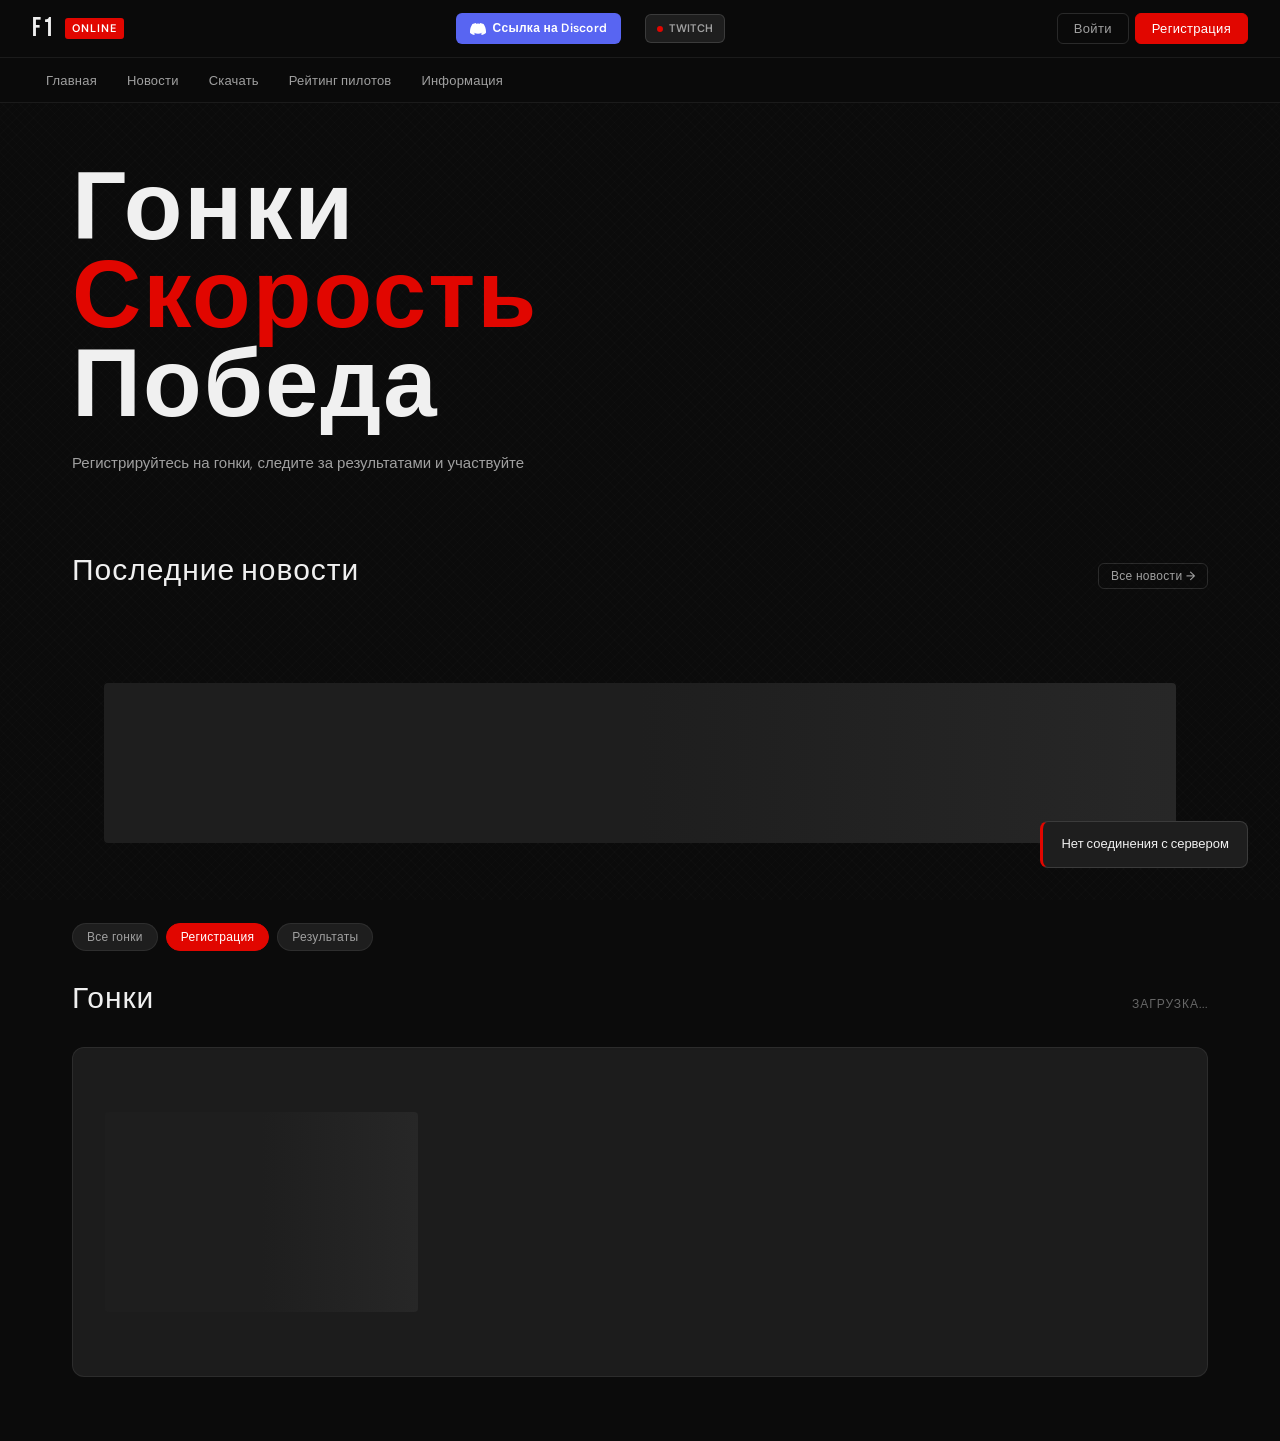
==== commit 592b3db8: "newsmaim" ====
--- a/index.html
+++ b/index.html
@@ -421,7 +421,21 @@
         background: var(--border);
         margin: 4px 0;
       }
-
+      #home-news-grid {
+          grid-template-columns: 1fr !important;
+        }
+      #home-news-grid {
+          grid-template-columns: 1fr !important;
+          gap: 1rem !important;
+      }
+      #home-news-grid {
+        display: grid !important;
+        grid-template-columns: repeat(3, 1fr) !important;
+        gap: 1rem !important;
+      }
+      #home-news-grid .news-card {
+        min-width: 0;
+      }
       /* User pill in top-right when logged in */
       .user-menu {
         display: flex;
@@ -1739,7 +1753,18 @@
           </p>
 
         </section>
-
+                <!-- HOME NEWS SECTION -->
+        <section class="races-section" id="home-news-section" style="padding-top: 0; padding-bottom: 1rem;">
+          <div class="section-header">
+            <span class="section-title">Последние новости</span>
+            <button class="nav-btn" style="font-size: 12px; padding: 4px 12px;" onclick="app.navigate('news')">Все новости →</button>
+          </div>
+          <div class="news-grid" id="home-news-grid" style="grid-template-columns: repeat(3, 1fr);">
+            <div class="empty-state" style="grid-column: 1/-1;">
+              <div class="skeleton" style="height: 160px;"></div>
+            </div>
+          </div>
+        </section>
         <!-- ADMIN PANEL -->
         <section class="admin-panel" id="admin-panel">
           <div class="section-header">
@@ -2634,7 +2659,7 @@
       // CONFIGURATION
       // ==========================================
       const CONFIG = {
-        API_URL: "http://localhost:8000",
+        API_URL: "https://f1u.vercel.app",
         TOKEN_KEY: "f1_access_token",
         REFRESH_KEY: "f1_refresh_token",
       };
@@ -2877,8 +2902,8 @@
 
           this.updateAuthUI();
           await this.loadRaces();
+          await this.loadHomeNews();
           
-
           document.getElementById("loading-overlay").classList.add("hidden");
         }
 
@@ -3955,7 +3980,53 @@
             })
             .join("");
         }
-
+        async loadHomeNews() {
+          try {
+            if (this.state.news.length === 0) {
+              this.state.news = await this.api.getNews();
+            }
+            this.renderHomeNews();
+          } catch (error) {
+            console.error('Failed to load home news:', error);
+          }
+        }
+
+        renderHomeNews() {
+          const grid = document.getElementById("home-news-grid");
+          const newsList = this.state.news.slice(0, 3);
+
+          if (newsList.length === 0) {
+            grid.innerHTML = `
+              <div class="empty-state" style="grid-column: 1/-1;">
+                <div class="empty-state-icon">📰</div>
+                <p>Пока нет новостей</p>
+              </div>`;
+            return;
+          }
+
+          grid.innerHTML = newsList
+            .map((news) => {
+              const imageHtml = news.image_url 
+                ? `<img src="${news.image_url}" alt="${news.title}" onerror="this.style.display='none'; this.parentElement.innerHTML='<div class=\\'news-card-image-placeholder\\'>📰</div>';">`
+                : '<div class="news-card-image-placeholder">📰</div>';
+              
+              return `
+                <div class="news-card" onclick="app.openNewsDetail(${news.id})" style="cursor: pointer; min-width: 0;">
+                  <div class="news-card-image" style="height: 140px;">
+                    ${imageHtml}
+                  </div>
+                  <div class="news-card-content" style="padding: 1rem;">
+                    <div class="news-card-date" style="font-size: 10px;">
+                      📅 ${this.formatDate(news.created_at)}
+                    </div>
+                    <h3 class="news-card-title" style="font-size: 16px; margin-bottom: 0.5rem;">${news.title}</h3>
+                    <p class="news-card-summary" style="font-size: 12px; -webkit-line-clamp: 2;">${news.summary || news.content.substring(0, 120)}...</p>
+                  </div>
+                </div>
+              `;
+            })
+            .join('');
+        }
         updateNewsAdminStats() {
           if (!this.state.user?.is_superuser) {
             document.getElementById("news-admin-panel").classList.remove("visible");
